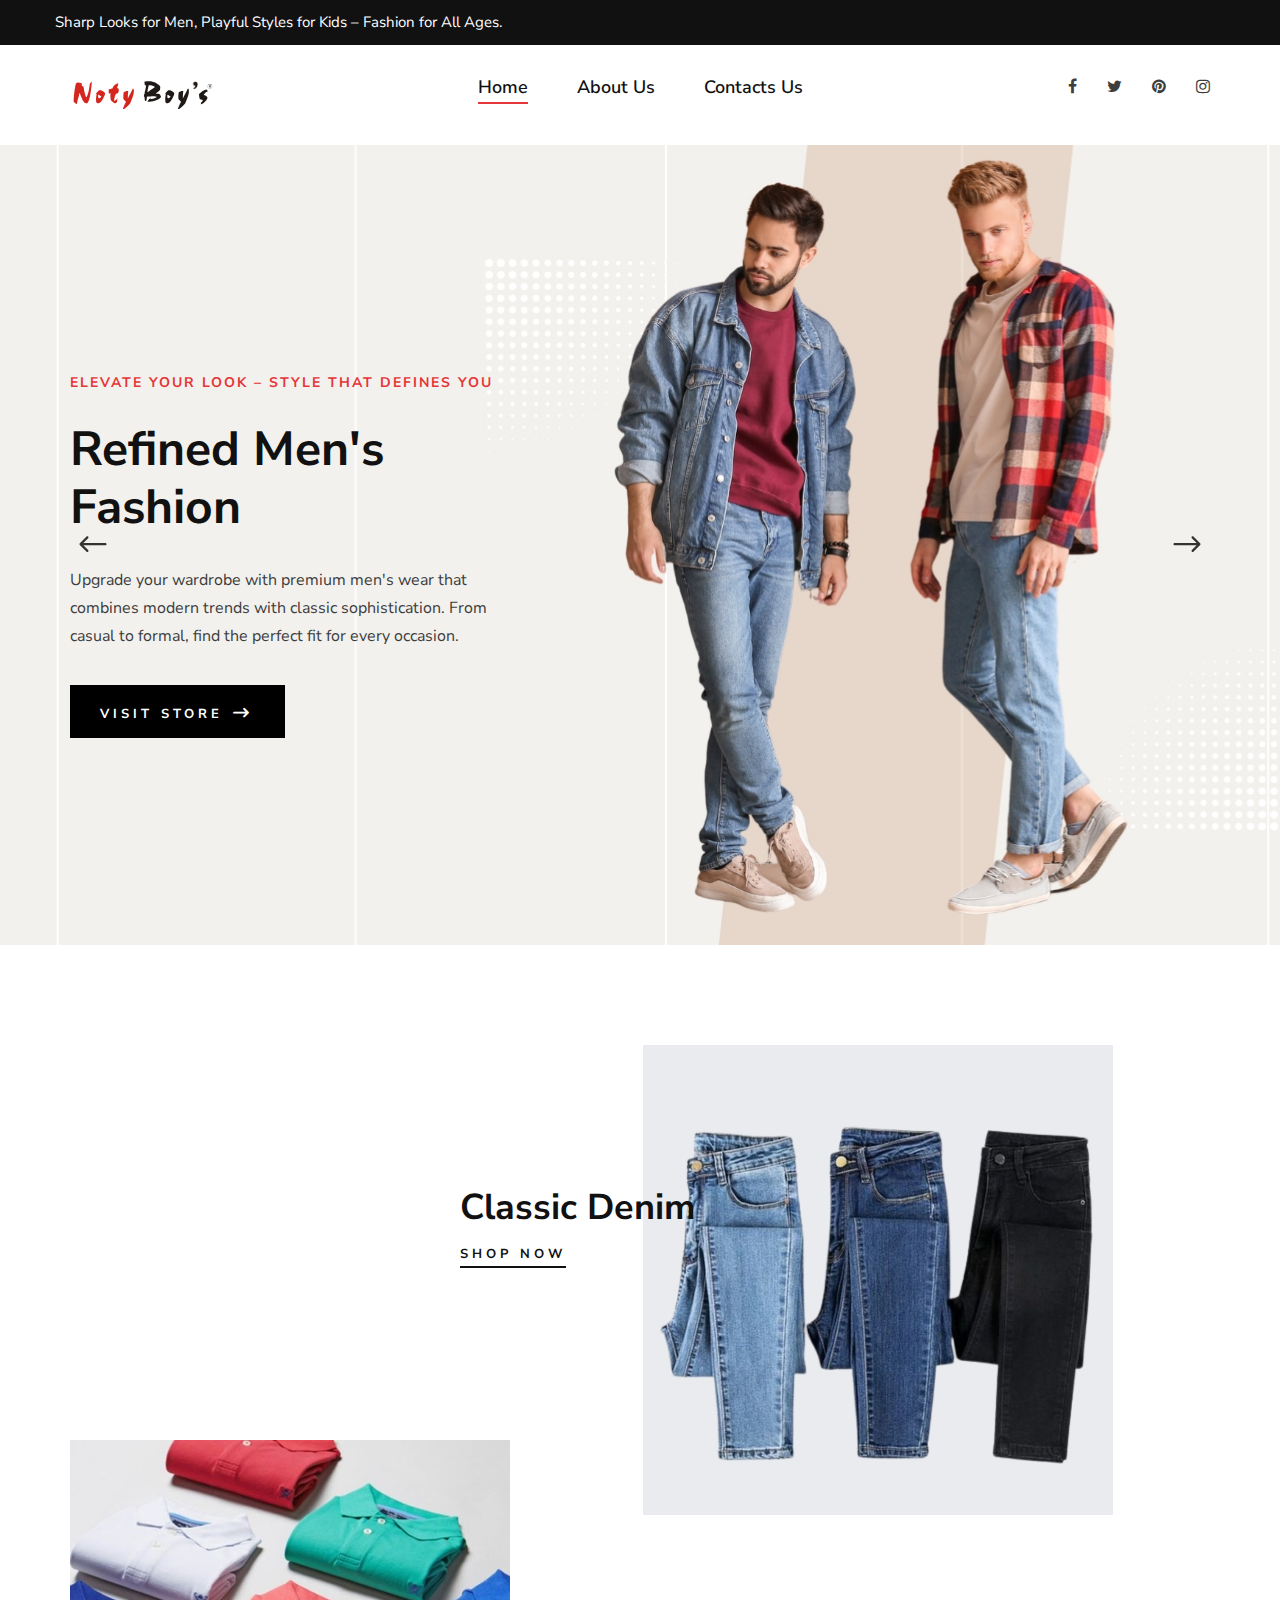
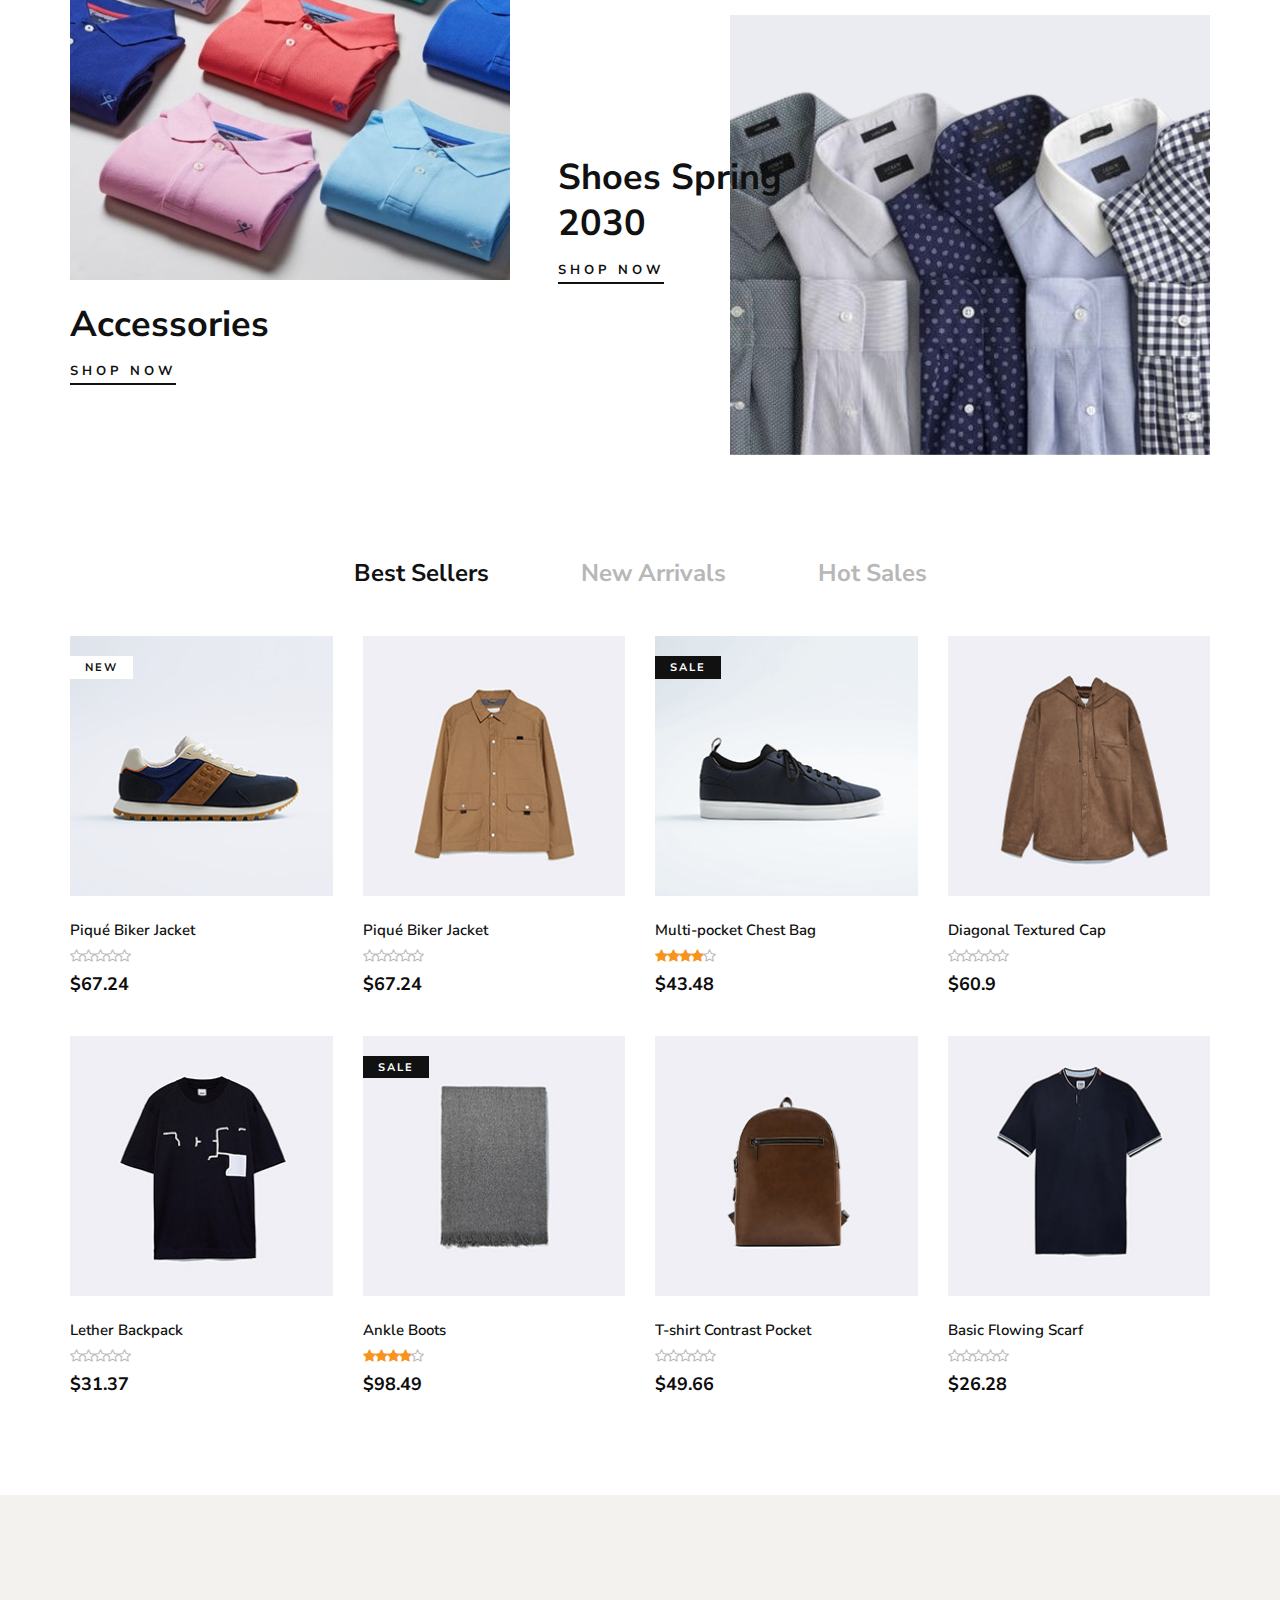
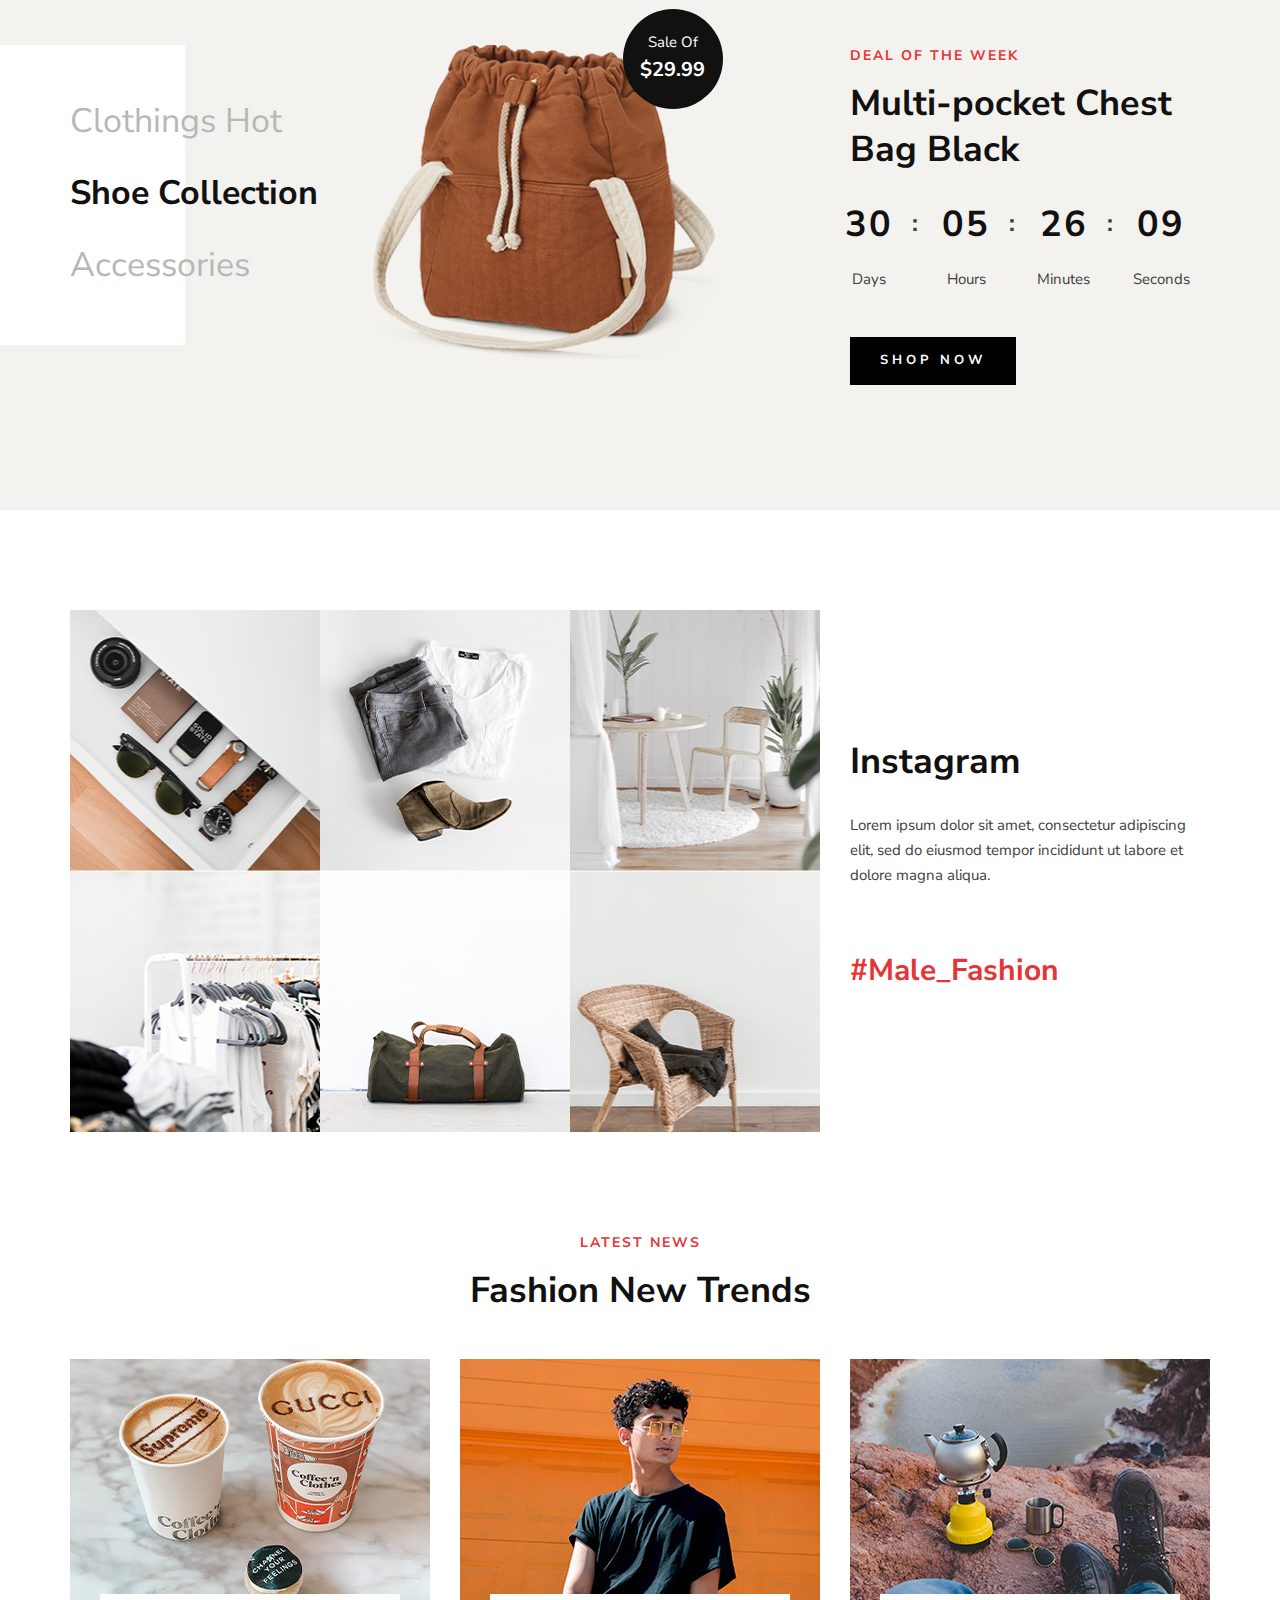
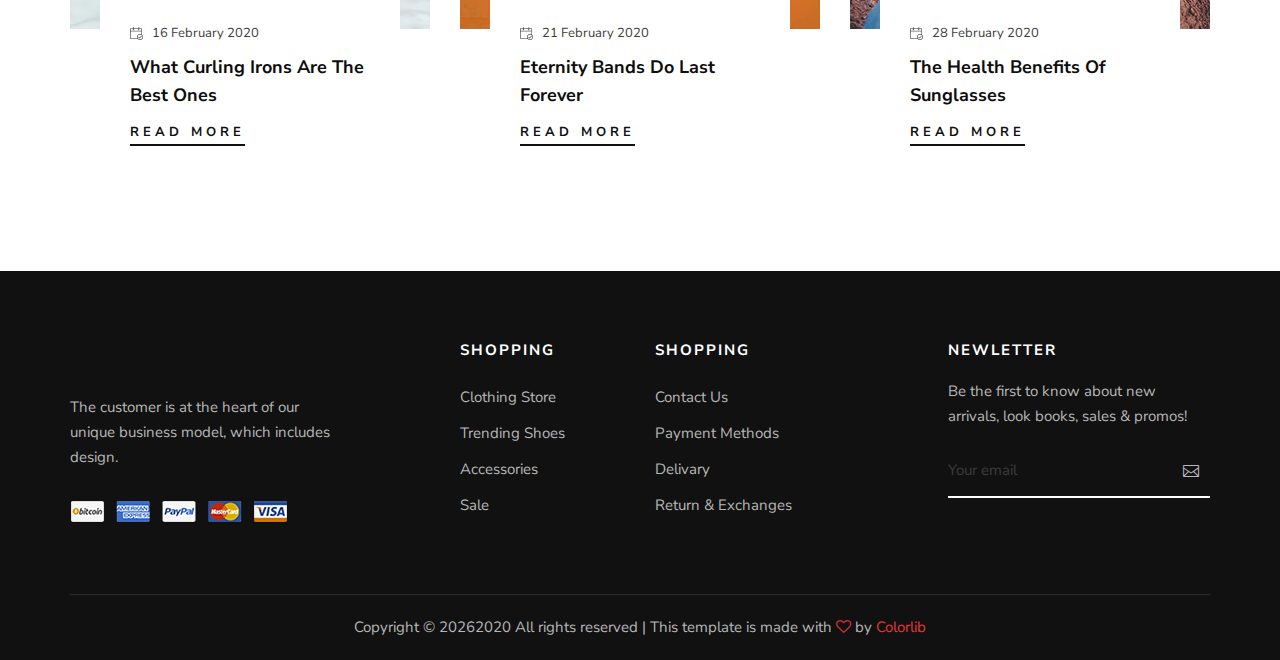
==== public/index.html @ b28cf13d "source code" ====
<!DOCTYPE html>
<html lang="zxx">

<head>
    <meta charset="UTF-8">
    <meta name="description" content="Male_Fashion Template">
    <meta name="keywords" content="Male_Fashion, unica, creative, html">
    <meta name="viewport" content="width=device-width, initial-scale=1.0">
    <meta http-equiv="X-UA-Compatible" content="ie=edge">
    <title>Noty Boy's | Men's & Kid's Wear</title>

    <!-- Google Font -->
    <link href="https://fonts.googleapis.com/css2?family=Nunito+Sans:wght@300;400;600;700;800;900&display=swap"
    rel="stylesheet">

    <!-- Css Styles -->
    <link rel="stylesheet" href="css/bootstrap.min.css" type="text/css">
    <link rel="stylesheet" href="css/font-awesome.min.css" type="text/css">
    <link rel="stylesheet" href="css/elegant-icons.css" type="text/css">
    <link rel="stylesheet" href="css/magnific-popup.css" type="text/css">
    <link rel="stylesheet" href="css/nice-select.css" type="text/css">
    <link rel="stylesheet" href="css/owl.carousel.min.css" type="text/css">
    <link rel="stylesheet" href="css/slicknav.min.css" type="text/css">
    <link rel="stylesheet" href="css/style.css" type="text/css">
</head>

<body>
    <!-- Page Preloder -->
    <div id="preloder">
        <div class="loader"></div>
    </div>

    <!-- Offcanvas Menu Begin -->
    <div class="offcanvas-menu-overlay"></div>
    <div class="offcanvas-menu-wrapper">
        <div class="offcanvas__option">
            <div class="offcanvas__links">
                <a href="#">Sign in</a>
                <a href="#">FAQs</a>
            </div>
            <div class="offcanvas__top__hover">
                <span>Usd <i class="arrow_carrot-down"></i></span>
                <ul>
                    <li>USD</li>
                    <li>EUR</li>
                    <li>USD</li>
                </ul>
            </div>
        </div>
        <div class="offcanvas__nav__option">
            <a href="#" class="search-switch"><img src="img/icon/search.png" alt=""></a>
            <a href="#"><img src="img/icon/heart.png" alt=""></a>
            <a href="#"><img src="img/icon/cart.png" alt=""> <span>0</span></a>
            <div class="price">$0.00</div>
        </div>
        <div id="mobile-menu-wrap"></div>
        <div class="offcanvas__text">
            <p>Sharp Looks for Men, Playful Styles for Kids – Fashion for All Ages.</p>
        </div>
    </div>
    <!-- Offcanvas Menu End -->

    <!-- Header Section Begin -->
    <header class="header">
        <div class="header__top">
            <div class="container">
                <div class="row">
                        <div class="header__top__left">
                            <p>Sharp Looks for Men, Playful Styles for Kids – Fashion for All Ages.</p>
                        </div>
                </div>
            </div>
        </div>
        <div class="container">
            <div class="row">
                <div class="col-lg-3 col-md-3">
                    <div class="header__logo">
                        <a href="./index.html"><img src="img/logo.svg" alt=""></a>
                    </div>
                </div>
                <div class="col-lg-6 col-md-6">
                    <nav class="header__menu mobile-menu">
                        <ul>
                            <li class="active"><a href="./index.html">Home</a></li>
                            <li><a href="./about.html">About Us</a></li>
                            <li><a href="./contact.html">Contacts Us</a></li>
                        </ul>
                    </nav>
                </div>
                <div class="col-lg-3 col-md-3">
                    <div class="header__nav__option">
                        <a href="#"><i class="fa fa-facebook"></i></a>
                        <a href="#"><i class="fa fa-twitter"></i></a>
                        <a href="#"><i class="fa fa-pinterest"></i></a>
                        <a href="#"><i class="fa fa-instagram"></i></a>
                    </div>
                </div>
            </div>
            <div class="canvas__open"><i class="fa fa-bars"></i></div>
        </div>
    </header>
    <!-- Header Section End -->

    <!-- Hero Section Begin -->
    <section class="hero">
        <div class="hero__slider owl-carousel">
            <div class="hero__items set-bg" data-setbg="img/hero/hero-1.jpg">
                <div class="container">
                    <div class="row">
                        <div class="col-xl-5 col-lg-7 col-md-8">
                            <div class="hero__text">
                                <h6>Elevate Your Look – Style That Defines You</h6>
                                <h2>Refined Men's Fashion</h2>
                                <p>Upgrade your wardrobe with premium men's wear that combines modern trends with classic sophistication. From casual to formal, find the perfect fit for every occasion.</p>
                                <a href="#" class="primary-btn">Visit store <span class="arrow_right"></span></a>
                            </div>
                        </div>
                    </div>
                </div>
            </div>
            <div class="hero__items set-bg" data-setbg="img/hero/hero-2.jpg">
                <div class="container">
                    <div class="row">
                        <div class="col-xl-5 col-lg-7 col-md-8">
                            <div class="hero__text">
                                <h6>Fun, Fashionable, and Comfortable</h6>
                                <h2>Stylish Kid's<br>Wear</h2>
                                <p>Explore trendy and playful outfits for kids, designed for comfort and durability. Perfect for every adventure, our collection keeps your little ones stylish all day long.</p>
                                <a href="#" class="primary-btn">Visit store <span class="arrow_right"></span></a>
                            </div>
                        </div>
                    </div>
                </div>
            </div>
        </div>
    </section>
    <!-- Hero Section End -->

    <!-- Banner Section Begin -->
    <section class="banner spad">
        <div class="container">
            <div class="row">
                <div class="col-lg-7 offset-lg-4">
                    <div class="banner__item">
                        <div class="banner__item__pic">
                            <img src="img/banner/banner-1.jpg" alt="">
                        </div>
                        <div class="banner__item__text">
                            <h2>Classic Denim</h2>
                            <a href="#">Shop now</a>
                        </div>
                    </div>
                </div>
                <div class="col-lg-5">
                    <div class="banner__item banner__item--middle">
                        <div class="banner__item__pic">
                            <img src="img/banner/banner-2.jpg" alt="">
                        </div>
                        <div class="banner__item__text">
                            <h2>Accessories</h2>
                            <a href="#">Shop now</a>
                        </div>
                    </div>
                </div>
                <div class="col-lg-7">
                    <div class="banner__item banner__item--last">
                        <div class="banner__item__pic">
                            <img src="img/banner/banner-3.jpg" alt="">
                        </div>
                        <div class="banner__item__text">
                            <h2>Shoes Spring 2030</h2>
                            <a href="#">Shop now</a>
                        </div>
                    </div>
                </div>
            </div>
        </div>
    </section>
    <!-- Banner Section End -->

    <!-- Product Section Begin -->
    <section class="product spad">
        <div class="container">
            <div class="row">
                <div class="col-lg-12">
                    <ul class="filter__controls">
                        <li class="active" data-filter="*">Best Sellers</li>
                        <li data-filter=".new-arrivals">New Arrivals</li>
                        <li data-filter=".hot-sales">Hot Sales</li>
                    </ul>
                </div>
            </div>
            <div class="row product__filter">
                <div class="col-lg-3 col-md-6 col-sm-6 col-md-6 col-sm-6 mix new-arrivals">
                    <div class="product__item">
                        <div class="product__item__pic set-bg" data-setbg="img/product/product-1.jpg">
                            <span class="label">New</span>
                            <ul class="product__hover">
                                <li><a href="#"><img src="img/icon/heart.png" alt=""></a></li>
                                <li><a href="#"><img src="img/icon/compare.png" alt=""> <span>Compare</span></a></li>
                                <li><a href="#"><img src="img/icon/search.png" alt=""></a></li>
                            </ul>
                        </div>
                        <div class="product__item__text">
                            <h6>Piqué Biker Jacket</h6>
                            <a href="#" class="add-cart">+ Add To Cart</a>
                            <div class="rating">
                                <i class="fa fa-star-o"></i>
                                <i class="fa fa-star-o"></i>
                                <i class="fa fa-star-o"></i>
                                <i class="fa fa-star-o"></i>
                                <i class="fa fa-star-o"></i>
                            </div>
                            <h5>$67.24</h5>
                            <div class="product__color__select">
                                <label for="pc-1">
                                    <input type="radio" id="pc-1">
                                </label>
                                <label class="active black" for="pc-2">
                                    <input type="radio" id="pc-2">
                                </label>
                                <label class="grey" for="pc-3">
                                    <input type="radio" id="pc-3">
                                </label>
                            </div>
                        </div>
                    </div>
                </div>
                <div class="col-lg-3 col-md-6 col-sm-6 col-md-6 col-sm-6 mix hot-sales">
                    <div class="product__item">
                        <div class="product__item__pic set-bg" data-setbg="img/product/product-2.jpg">
                            <ul class="product__hover">
                                <li><a href="#"><img src="img/icon/heart.png" alt=""></a></li>
                                <li><a href="#"><img src="img/icon/compare.png" alt=""> <span>Compare</span></a></li>
                                <li><a href="#"><img src="img/icon/search.png" alt=""></a></li>
                            </ul>
                        </div>
                        <div class="product__item__text">
                            <h6>Piqué Biker Jacket</h6>
                            <a href="#" class="add-cart">+ Add To Cart</a>
                            <div class="rating">
                                <i class="fa fa-star-o"></i>
                                <i class="fa fa-star-o"></i>
                                <i class="fa fa-star-o"></i>
                                <i class="fa fa-star-o"></i>
                                <i class="fa fa-star-o"></i>
                            </div>
                            <h5>$67.24</h5>
                            <div class="product__color__select">
                                <label for="pc-4">
                                    <input type="radio" id="pc-4">
                                </label>
                                <label class="active black" for="pc-5">
                                    <input type="radio" id="pc-5">
                                </label>
                                <label class="grey" for="pc-6">
                                    <input type="radio" id="pc-6">
                                </label>
                            </div>
                        </div>
                    </div>
                </div>
                <div class="col-lg-3 col-md-6 col-sm-6 col-md-6 col-sm-6 mix new-arrivals">
                    <div class="product__item sale">
                        <div class="product__item__pic set-bg" data-setbg="img/product/product-3.jpg">
                            <span class="label">Sale</span>
                            <ul class="product__hover">
                                <li><a href="#"><img src="img/icon/heart.png" alt=""></a></li>
                                <li><a href="#"><img src="img/icon/compare.png" alt=""> <span>Compare</span></a></li>
                                <li><a href="#"><img src="img/icon/search.png" alt=""></a></li>
                            </ul>
                        </div>
                        <div class="product__item__text">
                            <h6>Multi-pocket Chest Bag</h6>
                            <a href="#" class="add-cart">+ Add To Cart</a>
                            <div class="rating">
                                <i class="fa fa-star"></i>
                                <i class="fa fa-star"></i>
                                <i class="fa fa-star"></i>
                                <i class="fa fa-star"></i>
                                <i class="fa fa-star-o"></i>
                            </div>
                            <h5>$43.48</h5>
                            <div class="product__color__select">
                                <label for="pc-7">
                                    <input type="radio" id="pc-7">
                                </label>
                                <label class="active black" for="pc-8">
                                    <input type="radio" id="pc-8">
                                </label>
                                <label class="grey" for="pc-9">
                                    <input type="radio" id="pc-9">
                                </label>
                            </div>
                        </div>
                    </div>
                </div>
                <div class="col-lg-3 col-md-6 col-sm-6 col-md-6 col-sm-6 mix hot-sales">
                    <div class="product__item">
                        <div class="product__item__pic set-bg" data-setbg="img/product/product-4.jpg">
                            <ul class="product__hover">
                                <li><a href="#"><img src="img/icon/heart.png" alt=""></a></li>
                                <li><a href="#"><img src="img/icon/compare.png" alt=""> <span>Compare</span></a></li>
                                <li><a href="#"><img src="img/icon/search.png" alt=""></a></li>
                            </ul>
                        </div>
                        <div class="product__item__text">
                            <h6>Diagonal Textured Cap</h6>
                            <a href="#" class="add-cart">+ Add To Cart</a>
                            <div class="rating">
                                <i class="fa fa-star-o"></i>
                                <i class="fa fa-star-o"></i>
                                <i class="fa fa-star-o"></i>
                                <i class="fa fa-star-o"></i>
                                <i class="fa fa-star-o"></i>
                            </div>
                            <h5>$60.9</h5>
                            <div class="product__color__select">
                                <label for="pc-10">
                                    <input type="radio" id="pc-10">
                                </label>
                                <label class="active black" for="pc-11">
                                    <input type="radio" id="pc-11">
                                </label>
                                <label class="grey" for="pc-12">
                                    <input type="radio" id="pc-12">
                                </label>
                            </div>
                        </div>
                    </div>
                </div>
                <div class="col-lg-3 col-md-6 col-sm-6 col-md-6 col-sm-6 mix new-arrivals">
                    <div class="product__item">
                        <div class="product__item__pic set-bg" data-setbg="img/product/product-5.jpg">
                            <ul class="product__hover">
                                <li><a href="#"><img src="img/icon/heart.png" alt=""></a></li>
                                <li><a href="#"><img src="img/icon/compare.png" alt=""> <span>Compare</span></a></li>
                                <li><a href="#"><img src="img/icon/search.png" alt=""></a></li>
                            </ul>
                        </div>
                        <div class="product__item__text">
                            <h6>Lether Backpack</h6>
                            <a href="#" class="add-cart">+ Add To Cart</a>
                            <div class="rating">
                                <i class="fa fa-star-o"></i>
                                <i class="fa fa-star-o"></i>
                                <i class="fa fa-star-o"></i>
                                <i class="fa fa-star-o"></i>
                                <i class="fa fa-star-o"></i>
                            </div>
                            <h5>$31.37</h5>
                            <div class="product__color__select">
                                <label for="pc-13">
                                    <input type="radio" id="pc-13">
                                </label>
                                <label class="active black" for="pc-14">
                                    <input type="radio" id="pc-14">
                                </label>
                                <label class="grey" for="pc-15">
                                    <input type="radio" id="pc-15">
                                </label>
                            </div>
                        </div>
                    </div>
                </div>
                <div class="col-lg-3 col-md-6 col-sm-6 col-md-6 col-sm-6 mix hot-sales">
                    <div class="product__item sale">
                        <div class="product__item__pic set-bg" data-setbg="img/product/product-6.jpg">
                            <span class="label">Sale</span>
                            <ul class="product__hover">
                                <li><a href="#"><img src="img/icon/heart.png" alt=""></a></li>
                                <li><a href="#"><img src="img/icon/compare.png" alt=""> <span>Compare</span></a></li>
                                <li><a href="#"><img src="img/icon/search.png" alt=""></a></li>
                            </ul>
                        </div>
                        <div class="product__item__text">
                            <h6>Ankle Boots</h6>
                            <a href="#" class="add-cart">+ Add To Cart</a>
                            <div class="rating">
                                <i class="fa fa-star"></i>
                                <i class="fa fa-star"></i>
                                <i class="fa fa-star"></i>
                                <i class="fa fa-star"></i>
                                <i class="fa fa-star-o"></i>
                            </div>
                            <h5>$98.49</h5>
                            <div class="product__color__select">
                                <label for="pc-16">
                                    <input type="radio" id="pc-16">
                                </label>
                                <label class="active black" for="pc-17">
                                    <input type="radio" id="pc-17">
                                </label>
                                <label class="grey" for="pc-18">
                                    <input type="radio" id="pc-18">
                                </label>
                            </div>
                        </div>
                    </div>
                </div>
                <div class="col-lg-3 col-md-6 col-sm-6 col-md-6 col-sm-6 mix new-arrivals">
                    <div class="product__item">
                        <div class="product__item__pic set-bg" data-setbg="img/product/product-7.jpg">
                            <ul class="product__hover">
                                <li><a href="#"><img src="img/icon/heart.png" alt=""></a></li>
                                <li><a href="#"><img src="img/icon/compare.png" alt=""> <span>Compare</span></a></li>
                                <li><a href="#"><img src="img/icon/search.png" alt=""></a></li>
                            </ul>
                        </div>
                        <div class="product__item__text">
                            <h6>T-shirt Contrast Pocket</h6>
                            <a href="#" class="add-cart">+ Add To Cart</a>
                            <div class="rating">
                                <i class="fa fa-star-o"></i>
                                <i class="fa fa-star-o"></i>
                                <i class="fa fa-star-o"></i>
                                <i class="fa fa-star-o"></i>
                                <i class="fa fa-star-o"></i>
                            </div>
                            <h5>$49.66</h5>
                            <div class="product__color__select">
                                <label for="pc-19">
                                    <input type="radio" id="pc-19">
                                </label>
                                <label class="active black" for="pc-20">
                                    <input type="radio" id="pc-20">
                                </label>
                                <label class="grey" for="pc-21">
                                    <input type="radio" id="pc-21">
                                </label>
                            </div>
                        </div>
                    </div>
                </div>
                <div class="col-lg-3 col-md-6 col-sm-6 col-md-6 col-sm-6 mix hot-sales">
                    <div class="product__item">
                        <div class="product__item__pic set-bg" data-setbg="img/product/product-8.jpg">
                            <ul class="product__hover">
                                <li><a href="#"><img src="img/icon/heart.png" alt=""></a></li>
                                <li><a href="#"><img src="img/icon/compare.png" alt=""> <span>Compare</span></a></li>
                                <li><a href="#"><img src="img/icon/search.png" alt=""></a></li>
                            </ul>
                        </div>
                        <div class="product__item__text">
                            <h6>Basic Flowing Scarf</h6>
                            <a href="#" class="add-cart">+ Add To Cart</a>
                            <div class="rating">
                                <i class="fa fa-star-o"></i>
                                <i class="fa fa-star-o"></i>
                                <i class="fa fa-star-o"></i>
                                <i class="fa fa-star-o"></i>
                                <i class="fa fa-star-o"></i>
                            </div>
                            <h5>$26.28</h5>
                            <div class="product__color__select">
                                <label for="pc-22">
                                    <input type="radio" id="pc-22">
                                </label>
                                <label class="active black" for="pc-23">
                                    <input type="radio" id="pc-23">
                                </label>
                                <label class="grey" for="pc-24">
                                    <input type="radio" id="pc-24">
                                </label>
                            </div>
                        </div>
                    </div>
                </div>
            </div>
        </div>
    </section>
    <!-- Product Section End -->

    <!-- Categories Section Begin -->
    <section class="categories spad">
        <div class="container">
            <div class="row">
                <div class="col-lg-3">
                    <div class="categories__text">
                        <h2>Clothings Hot <br /> <span>Shoe Collection</span> <br /> Accessories</h2>
                    </div>
                </div>
                <div class="col-lg-4">
                    <div class="categories__hot__deal">
                        <img src="img/product-sale.png" alt="">
                        <div class="hot__deal__sticker">
                            <span>Sale Of</span>
                            <h5>$29.99</h5>
                        </div>
                    </div>
                </div>
                <div class="col-lg-4 offset-lg-1">
                    <div class="categories__deal__countdown">
                        <span>Deal Of The Week</span>
                        <h2>Multi-pocket Chest Bag Black</h2>
                        <div class="categories__deal__countdown__timer" id="countdown">
                            <div class="cd-item">
                                <span>3</span>
                                <p>Days</p>
                            </div>
                            <div class="cd-item">
                                <span>1</span>
                                <p>Hours</p>
                            </div>
                            <div class="cd-item">
                                <span>50</span>
                                <p>Minutes</p>
                            </div>
                            <div class="cd-item">
                                <span>18</span>
                                <p>Seconds</p>
                            </div>
                        </div>
                        <a href="#" class="primary-btn">Shop now</a>
                    </div>
                </div>
            </div>
        </div>
    </section>
    <!-- Categories Section End -->

    <!-- Instagram Section Begin -->
    <section class="instagram spad">
        <div class="container">
            <div class="row">
                <div class="col-lg-8">
                    <div class="instagram__pic">
                        <div class="instagram__pic__item set-bg" data-setbg="img/instagram/instagram-1.jpg"></div>
                        <div class="instagram__pic__item set-bg" data-setbg="img/instagram/instagram-2.jpg"></div>
                        <div class="instagram__pic__item set-bg" data-setbg="img/instagram/instagram-3.jpg"></div>
                        <div class="instagram__pic__item set-bg" data-setbg="img/instagram/instagram-4.jpg"></div>
                        <div class="instagram__pic__item set-bg" data-setbg="img/instagram/instagram-5.jpg"></div>
                        <div class="instagram__pic__item set-bg" data-setbg="img/instagram/instagram-6.jpg"></div>
                    </div>
                </div>
                <div class="col-lg-4">
                    <div class="instagram__text">
                        <h2>Instagram</h2>
                        <p>Lorem ipsum dolor sit amet, consectetur adipiscing elit, sed do eiusmod tempor incididunt ut
                        labore et dolore magna aliqua.</p>
                        <h3>#Male_Fashion</h3>
                    </div>
                </div>
            </div>
        </div>
    </section>
    <!-- Instagram Section End -->

    <!-- Latest Blog Section Begin -->
    <section class="latest spad">
        <div class="container">
            <div class="row">
                <div class="col-lg-12">
                    <div class="section-title">
                        <span>Latest News</span>
                        <h2>Fashion New Trends</h2>
                    </div>
                </div>
            </div>
            <div class="row">
                <div class="col-lg-4 col-md-6 col-sm-6">
                    <div class="blog__item">
                        <div class="blog__item__pic set-bg" data-setbg="img/blog/blog-1.jpg"></div>
                        <div class="blog__item__text">
                            <span><img src="img/icon/calendar.png" alt=""> 16 February 2020</span>
                            <h5>What Curling Irons Are The Best Ones</h5>
                            <a href="#">Read More</a>
                        </div>
                    </div>
                </div>
                <div class="col-lg-4 col-md-6 col-sm-6">
                    <div class="blog__item">
                        <div class="blog__item__pic set-bg" data-setbg="img/blog/blog-2.jpg"></div>
                        <div class="blog__item__text">
                            <span><img src="img/icon/calendar.png" alt=""> 21 February 2020</span>
                            <h5>Eternity Bands Do Last Forever</h5>
                            <a href="#">Read More</a>
                        </div>
                    </div>
                </div>
                <div class="col-lg-4 col-md-6 col-sm-6">
                    <div class="blog__item">
                        <div class="blog__item__pic set-bg" data-setbg="img/blog/blog-3.jpg"></div>
                        <div class="blog__item__text">
                            <span><img src="img/icon/calendar.png" alt=""> 28 February 2020</span>
                            <h5>The Health Benefits Of Sunglasses</h5>
                            <a href="#">Read More</a>
                        </div>
                    </div>
                </div>
            </div>
        </div>
    </section>
    <!-- Latest Blog Section End -->

    <!-- Footer Section Begin -->
    <footer class="footer">
        <div class="container">
            <div class="row">
                <div class="col-lg-3 col-md-6 col-sm-6">
                    <div class="footer__about">
                        <div class="footer__logo">
                            <a href="#"><img src="img/footer-logo.svg" alt=""></a>
                        </div>
                        <p>The customer is at the heart of our unique business model, which includes design.</p>
                        <a href="#"><img src="img/payment.png" alt=""></a>
                    </div>
                </div>
                <div class="col-lg-2 offset-lg-1 col-md-3 col-sm-6">
                    <div class="footer__widget">
                        <h6>Shopping</h6>
                        <ul>
                            <li><a href="#">Clothing Store</a></li>
                            <li><a href="#">Trending Shoes</a></li>
                            <li><a href="#">Accessories</a></li>
                            <li><a href="#">Sale</a></li>
                        </ul>
                    </div>
                </div>
                <div class="col-lg-2 col-md-3 col-sm-6">
                    <div class="footer__widget">
                        <h6>Shopping</h6>
                        <ul>
                            <li><a href="#">Contact Us</a></li>
                            <li><a href="#">Payment Methods</a></li>
                            <li><a href="#">Delivary</a></li>
                            <li><a href="#">Return & Exchanges</a></li>
                        </ul>
                    </div>
                </div>
                <div class="col-lg-3 offset-lg-1 col-md-6 col-sm-6">
                    <div class="footer__widget">
                        <h6>NewLetter</h6>
                        <div class="footer__newslatter">
                            <p>Be the first to know about new arrivals, look books, sales & promos!</p>
                            <form action="#">
                                <input type="text" placeholder="Your email">
                                <button type="submit"><span class="icon_mail_alt"></span></button>
                            </form>
                        </div>
                    </div>
                </div>
            </div>
            <div class="row">
                <div class="col-lg-12 text-center">
                    <div class="footer__copyright__text">
                        <!-- Link back to Colorlib can't be removed. Template is licensed under CC BY 3.0. -->
                        <p>Copyright ©
                            <script>
                                document.write(new Date().getFullYear());
                            </script>2020
                            All rights reserved | This template is made with <i class="fa fa-heart-o"
                            aria-hidden="true"></i> by <a href="https://colorlib.com" target="_blank">Colorlib</a>
                        </p>
                        <!-- Link back to Colorlib can't be removed. Template is licensed under CC BY 3.0. -->
                    </div>
                </div>
            </div>
        </div>
    </footer>
    <!-- Footer Section End -->

    <!-- Search Begin -->
    <div class="search-model">
        <div class="h-100 d-flex align-items-center justify-content-center">
            <div class="search-close-switch">+</div>
            <form class="search-model-form">
                <input type="text" id="search-input" placeholder="Search here.....">
            </form>
        </div>
    </div>
    <!-- Search End -->

    <!-- Js Plugins -->
    <script src="js/jquery-3.3.1.min.js"></script>
    <script src="js/bootstrap.min.js"></script>
    <script src="js/jquery.nice-select.min.js"></script>
    <script src="js/jquery.nicescroll.min.js"></script>
    <script src="js/jquery.magnific-popup.min.js"></script>
    <script src="js/jquery.countdown.min.js"></script>
    <script src="js/jquery.slicknav.js"></script>
    <script src="js/mixitup.min.js"></script>
    <script src="js/owl.carousel.min.js"></script>
    <script src="js/main.js"></script>
</body>

</html>
---- public/css/elegant-icons.css ----
@font-face {
	font-family: 'ElegantIcons';
	src:url('../fonts/ElegantIcons.eot');
	src:url('../fonts/ElegantIcons.eot?#iefix') format('embedded-opentype'),
		url('../fonts/ElegantIcons.woff') format('woff'),
		url('../fonts/ElegantIcons.ttf') format('truetype'),
		url('../fonts/ElegantIcons.svg#ElegantIcons') format('svg');
	font-weight: normal;
	font-style: normal;
}

/* Use the following CSS code if you want to use data attributes for inserting your icons */
[data-icon]:before {
	font-family: 'ElegantIcons';
	content: attr(data-icon);
	speak: none;
	font-weight: normal;
	font-variant: normal;
	text-transform: none;
	line-height: 1;
	-webkit-font-smoothing: antialiased;
	-moz-osx-font-smoothing: grayscale;
}

/* Use the following CSS code if you want to have a class per icon */
/*
Instead of a list of all class selectors,
you can use the generic selector below, but it's slower:
[class*="your-class-prefix"] {
*/
.arrow_up, .arrow_down, .arrow_left, .arrow_right, .arrow_left-up, .arrow_right-up, .arrow_right-down, .arrow_left-down, .arrow-up-down, .arrow_up-down_alt, .arrow_left-right_alt, .arrow_left-right, .arrow_expand_alt2, .arrow_expand_alt, .arrow_condense, .arrow_expand, .arrow_move, .arrow_carrot-up, .arrow_carrot-down, .arrow_carrot-left, .arrow_carrot-right, .arrow_carrot-2up, .arrow_carrot-2down, .arrow_carrot-2left, .arrow_carrot-2right, .arrow_carrot-up_alt2, .arrow_carrot-down_alt2, .arrow_carrot-left_alt2, .arrow_carrot-right_alt2, .arrow_carrot-2up_alt2, .arrow_carrot-2down_alt2, .arrow_carrot-2left_alt2, .arrow_carrot-2right_alt2, .arrow_triangle-up, .arrow_triangle-down, .arrow_triangle-left, .arrow_triangle-right, .arrow_triangle-up_alt2, .arrow_triangle-down_alt2, .arrow_triangle-left_alt2, .arrow_triangle-right_alt2, .arrow_back, .icon_minus-06, .icon_plus, .icon_close, .icon_check, .icon_minus_alt2, .icon_plus_alt2, .icon_close_alt2, .icon_check_alt2, .icon_zoom-out_alt, .icon_zoom-in_alt, .icon_search, .icon_box-empty, .icon_box-selected, .icon_minus-box, .icon_plus-box, .icon_box-checked, .icon_circle-empty, .icon_circle-slelected, .icon_stop_alt2, .icon_stop, .icon_pause_alt2, .icon_pause, .icon_menu, .icon_menu-square_alt2, .icon_menu-circle_alt2, .icon_ul, .icon_ol, .icon_adjust-horiz, .icon_adjust-vert, .icon_document_alt, .icon_documents_alt, .icon_pencil, .icon_pencil-edit_alt, .icon_pencil-edit, .icon_folder-alt, .icon_folder-open_alt, .icon_folder-add_alt, .icon_info_alt, .icon_error-oct_alt, .icon_error-circle_alt, .icon_error-triangle_alt, .icon_question_alt2, .icon_question, .icon_comment_alt, .icon_chat_alt, .icon_vol-mute_alt, .icon_volume-low_alt, .icon_volume-high_alt, .icon_quotations, .icon_quotations_alt2, .icon_clock_alt, .icon_lock_alt, .icon_lock-open_alt, .icon_key_alt, .icon_cloud_alt, .icon_cloud-upload_alt, .icon_cloud-download_alt, .icon_image, .icon_images, .icon_lightbulb_alt, .icon_gift_alt, .icon_house_alt, .icon_genius, .icon_mobile, .icon_tablet, .icon_laptop, .icon_desktop, .icon_camera_alt, .icon_mail_alt, .icon_cone_alt, .icon_ribbon_alt, .icon_bag_alt, .icon_creditcard, .icon_cart_alt, .icon_paperclip, .icon_tag_alt, .icon_tags_alt, .icon_trash_alt, .icon_cursor_alt, .icon_mic_alt, .icon_compass_alt, .icon_pin_alt, .icon_pushpin_alt, .icon_map_alt, .icon_drawer_alt, .icon_toolbox_alt, .icon_book_alt, .icon_calendar, .icon_film, .icon_table, .icon_contacts_alt, .icon_headphones, .icon_lifesaver, .icon_piechart, .icon_refresh, .icon_link_alt, .icon_link, .icon_loading, .icon_blocked, .icon_archive_alt, .icon_heart_alt, .icon_star_alt, .icon_star-half_alt, .icon_star, .icon_star-half, .icon_tools, .icon_tool, .icon_cog, .icon_cogs, .arrow_up_alt, .arrow_down_alt, .arrow_left_alt, .arrow_right_alt, .arrow_left-up_alt, .arrow_right-up_alt, .arrow_right-down_alt, .arrow_left-down_alt, .arrow_condense_alt, .arrow_expand_alt3, .arrow_carrot_up_alt, .arrow_carrot-down_alt, .arrow_carrot-left_alt, .arrow_carrot-right_alt, .arrow_carrot-2up_alt, .arrow_carrot-2dwnn_alt, .arrow_carrot-2left_alt, .arrow_carrot-2right_alt, .arrow_triangle-up_alt, .arrow_triangle-down_alt, .arrow_triangle-left_alt, .arrow_triangle-right_alt, .icon_minus_alt, .icon_plus_alt, .icon_close_alt, .icon_check_alt, .icon_zoom-out, .icon_zoom-in, .icon_stop_alt, .icon_menu-square_alt, .icon_menu-circle_alt, .icon_document, .icon_documents, .icon_pencil_alt, .icon_folder, .icon_folder-open, .icon_folder-add, .icon_folder_upload, .icon_folder_download, .icon_info, .icon_error-circle, .icon_error-oct, .icon_error-triangle, .icon_question_alt, .icon_comment, .icon_chat, .icon_vol-mute, .icon_volume-low, .icon_volume-high, .icon_quotations_alt, .icon_clock, .icon_lock, .icon_lock-open, .icon_key, .icon_cloud, .icon_cloud-upload, .icon_cloud-download, .icon_lightbulb, .icon_gift, .icon_house, .icon_camera, .icon_mail, .icon_cone, .icon_ribbon, .icon_bag, .icon_cart, .icon_tag, .icon_tags, .icon_trash, .icon_cursor, .icon_mic, .icon_compass, .icon_pin, .icon_pushpin, .icon_map, .icon_drawer, .icon_toolbox, .icon_book, .icon_contacts, .icon_archive, .icon_heart, .icon_profile, .icon_group, .icon_grid-2x2, .icon_grid-3x3, .icon_music, .icon_pause_alt, .icon_phone, .icon_upload, .icon_download, .social_facebook, .social_twitter, .social_pinterest, .social_googleplus, .social_tumblr, .social_tumbleupon, .social_wordpress, .social_instagram, .social_dribbble, .social_vimeo, .social_linkedin, .social_rss, .social_deviantart, .social_share, .social_myspace, .social_skype, .social_youtube, .social_picassa, .social_googledrive, .social_flickr, .social_blogger, .social_spotify, .social_delicious, .social_facebook_circle, .social_twitter_circle, .social_pinterest_circle, .social_googleplus_circle, .social_tumblr_circle, .social_stumbleupon_circle, .social_wordpress_circle, .social_instagram_circle, .social_dribbble_circle, .social_vimeo_circle, .social_linkedin_circle, .social_rss_circle, .social_deviantart_circle, .social_share_circle, .social_myspace_circle, .social_skype_circle, .social_youtube_circle, .social_picassa_circle, .social_googledrive_alt2, .social_flickr_circle, .social_blogger_circle, .social_spotify_circle, .social_delicious_circle, .social_facebook_square, .social_twitter_square, .social_pinterest_square, .social_googleplus_square, .social_tumblr_square, .social_stumbleupon_square, .social_wordpress_square, .social_instagram_square, .social_dribbble_square, .social_vimeo_square, .social_linkedin_square, .social_rss_square, .social_deviantart_square, .social_share_square, .social_myspace_square, .social_skype_square, .social_youtube_square, .social_picassa_square, .social_googledrive_square, .social_flickr_square, .social_blogger_square, .social_spotify_square, .social_delicious_square, .icon_printer, .icon_calulator, .icon_building, .icon_floppy, .icon_drive, .icon_search-2, .icon_id, .icon_id-2, .icon_puzzle, .icon_like, .icon_dislike, .icon_mug, .icon_currency, .icon_wallet, .icon_pens, .icon_easel, .icon_flowchart, .icon_datareport, .icon_briefcase, .icon_shield, .icon_percent, .icon_globe, .icon_globe-2, .icon_target, .icon_hourglass, .icon_balance, .icon_rook, .icon_printer-alt, .icon_calculator_alt, .icon_building_alt, .icon_floppy_alt, .icon_drive_alt, .icon_search_alt, .icon_id_alt, .icon_id-2_alt, .icon_puzzle_alt, .icon_like_alt, .icon_dislike_alt, .icon_mug_alt, .icon_currency_alt, .icon_wallet_alt, .icon_pens_alt, .icon_easel_alt, .icon_flowchart_alt, .icon_datareport_alt, .icon_briefcase_alt, .icon_shield_alt, .icon_percent_alt, .icon_globe_alt, .icon_clipboard {
	font-family: 'ElegantIcons';
	speak: none;
	font-style: normal;
	font-weight: normal;
	font-variant: normal;
	text-transform: none;
	line-height: 1;
	-webkit-font-smoothing: antialiased;
}
.arrow_up:before {
	content: "\21";
}
.arrow_down:before {
	content: "\22";
}
.arrow_left:before {
	content: "\23";
}
.arrow_right:before {
	content: "\24";
}
.arrow_left-up:before {
	content: "\25";
}
.arrow_right-up:before {
	content: "\26";
}
.arrow_right-down:before {
	content: "\27";
}
.arrow_left-down:before {
	content: "\28";
}
.arrow-up-down:before {
	content: "\29";
}
.arrow_up-down_alt:before {
	content: "\2a";
}
.arrow_left-right_alt:before {
	content: "\2b";
}
.arrow_left-right:before {
	content: "\2c";
}
.arrow_expand_alt2:before {
	content: "\2d";
}
.arrow_expand_alt:before {
	content: "\2e";
}
.arrow_condense:before {
	content: "\2f";
}
.arrow_expand:before {
	content: "\30";
}
.arrow_move:before {
	content: "\31";
}
.arrow_carrot-up:before {
	content: "\32";
}
.arrow_carrot-down:before {
	content: "\33";
}
.arrow_carrot-left:before {
	content: "\34";
}
.arrow_carrot-right:before {
	content: "\35";
}
.arrow_carrot-2up:before {
	content: "\36";
}
.arrow_carrot-2down:before {
	content: "\37";
}
.arrow_carrot-2left:before {
	content: "\38";
}
.arrow_carrot-2right:before {
	content: "\39";
}
.arrow_carrot-up_alt2:before {
	content: "\3a";
}
.arrow_carrot-down_alt2:before {
	content: "\3b";
}
.arrow_carrot-left_alt2:before {
	content: "\3c";
}
.arrow_carrot-right_alt2:before {
	content: "\3d";
}
.arrow_carrot-2up_alt2:before {
	content: "\3e";
}
.arrow_carrot-2down_alt2:before {
	content: "\3f";
}
.arrow_carrot-2left_alt2:before {
	content: "\40";
}
.arrow_carrot-2right_alt2:before {
	content: "\41";
}
.arrow_triangle-up:before {
	content: "\42";
}
.arrow_triangle-down:before {
	content: "\43";
}
.arrow_triangle-left:before {
	content: "\44";
}
.arrow_triangle-right:before {
	content: "\45";
}
.arrow_triangle-up_alt2:before {
	content: "\46";
}
.arrow_triangle-down_alt2:before {
	content: "\47";
}
.arrow_triangle-left_alt2:before {
	content: "\48";
}
.arrow_triangle-right_alt2:before {
	content: "\49";
}
.arrow_back:before {
	content: "\4a";
}
.icon_minus-06:before {
	content: "\4b";
}
.icon_plus:before {
	content: "\4c";
}
.icon_close:before {
	content: "\4d";
}
.icon_check:before {
	content: "\4e";
}
.icon_minus_alt2:before {
	content: "\4f";
}
.icon_plus_alt2:before {
	content: "\50";
}
.icon_close_alt2:before {
	content: "\51";
}
.icon_check_alt2:before {
	content: "\52";
}
.icon_zoom-out_alt:before {
	content: "\53";
}
.icon_zoom-in_alt:before {
	content: "\54";
}
.icon_search:before {
	content: "\55";
}
.icon_box-empty:before {
	content: "\56";
}
.icon_box-selected:before {
	content: "\57";
}
.icon_minus-box:before {
	content: "\58";
}
.icon_plus-box:before {
	content: "\59";
}
.icon_box-checked:before {
	content: "\5a";
}
.icon_circle-empty:before {
	content: "\5b";
}
.icon_circle-slelected:before {
	content: "\5c";
}
.icon_stop_alt2:before {
	content: "\5d";
}
.icon_stop:before {
	content: "\5e";
}
.icon_pause_alt2:before {
	content: "\5f";
}
.icon_pause:before {
	content: "\60";
}
.icon_menu:before {
	content: "\61";
}
.icon_menu-square_alt2:before {
	content: "\62";
}
.icon_menu-circle_alt2:before {
	content: "\63";
}
.icon_ul:before {
	content: "\64";
}
.icon_ol:before {
	content: "\65";
}
.icon_adjust-horiz:before {
	content: "\66";
}
.icon_adjust-vert:before {
	content: "\67";
}
.icon_document_alt:before {
	content: "\68";
}
.icon_documents_alt:before {
	content: "\69";
}
.icon_pencil:before {
	content: "\6a";
}
.icon_pencil-edit_alt:before {
	content: "\6b";
}
.icon_pencil-edit:before {
	content: "\6c";
}
.icon_folder-alt:before {
	content: "\6d";
}
.icon_folder-open_alt:before {
	content: "\6e";
}
.icon_folder-add_alt:before {
	content: "\6f";
}
.icon_info_alt:before {
	content: "\70";
}
.icon_error-oct_alt:before {
	content: "\71";
}
.icon_error-circle_alt:before {
	content: "\72";
}
.icon_error-triangle_alt:before {
	content: "\73";
}
.icon_question_alt2:before {
	content: "\74";
}
.icon_question:before {
	content: "\75";
}
.icon_comment_alt:before {
	content: "\76";
}
.icon_chat_alt:before {
	content: "\77";
}
.icon_vol-mute_alt:before {
	content: "\78";
}
.icon_volume-low_alt:before {
	content: "\79";
}
.icon_volume-high_alt:before {
	content: "\7a";
}
.icon_quotations:before {
	content: "\7b";
}
.icon_quotations_alt2:before {
	content: "\7c";
}
.icon_clock_alt:before {
	content: "\7d";
}
.icon_lock_alt:before {
	content: "\7e";
}
.icon_lock-open_alt:before {
	content: "\e000";
}
.icon_key_alt:before {
	content: "\e001";
}
.icon_cloud_alt:before {
	content: "\e002";
}
.icon_cloud-upload_alt:before {
	content: "\e003";
}
.icon_cloud-download_alt:before {
	content: "\e004";
}
.icon_image:before {
	content: "\e005";
}
.icon_images:before {
	content: "\e006";
}
.icon_lightbulb_alt:before {
	content: "\e007";
}
.icon_gift_alt:before {
	content: "\e008";
}
.icon_house_alt:before {
	content: "\e009";
}
.icon_genius:before {
	content: "\e00a";
}
.icon_mobile:before {
	content: "\e00b";
}
.icon_tablet:before {
	content: "\e00c";
}
.icon_laptop:before {
	content: "\e00d";
}
.icon_desktop:before {
	content: "\e00e";
}
.icon_camera_alt:before {
	content: "\e00f";
}
.icon_mail_alt:before {
	content: "\e010";
}
.icon_cone_alt:before {
	content: "\e011";
}
.icon_ribbon_alt:before {
	content: "\e012";
}
.icon_bag_alt:before {
	content: "\e013";
}
.icon_creditcard:before {
	content: "\e014";
}
.icon_cart_alt:before {
	content: "\e015";
}
.icon_paperclip:before {
	content: "\e016";
}
.icon_tag_alt:before {
	content: "\e017";
}
.icon_tags_alt:before {
	content: "\e018";
}
.icon_trash_alt:before {
	content: "\e019";
}
.icon_cursor_alt:before {
	content: "\e01a";
}
.icon_mic_alt:before {
	content: "\e01b";
}
.icon_compass_alt:before {
	content: "\e01c";
}
.icon_pin_alt:before {
	content: "\e01d";
}
.icon_pushpin_alt:before {
	content: "\e01e";
}
.icon_map_alt:before {
	content: "\e01f";
}
.icon_drawer_alt:before {
	content: "\e020";
}
.icon_toolbox_alt:before {
	content: "\e021";
}
.icon_book_alt:before {
	content: "\e022";
}
.icon_calendar:before {
	content: "\e023";
}
.icon_film:before {
	content: "\e024";
}
.icon_table:before {
	content: "\e025";
}
.icon_contacts_alt:before {
	content: "\e026";
}
.icon_headphones:before {
	content: "\e027";
}
.icon_lifesaver:before {
	content: "\e028";
}
.icon_piechart:before {
	content: "\e029";
}
.icon_refresh:before {
	content: "\e02a";
}
.icon_link_alt:before {
	content: "\e02b";
}
.icon_link:before {
	content: "\e02c";
}
.icon_loading:before {
	content: "\e02d";
}
.icon_blocked:before {
	content: "\e02e";
}
.icon_archive_alt:before {
	content: "\e02f";
}
.icon_heart_alt:before {
	content: "\e030";
}
.icon_star_alt:before {
	content: "\e031";
}
.icon_star-half_alt:before {
	content: "\e032";
}
.icon_star:before {
	content: "\e033";
}
.icon_star-half:before {
	content: "\e034";
}
.icon_tools:before {
	content: "\e035";
}
.icon_tool:before {
	content: "\e036";
}
.icon_cog:before {
	content: "\e037";
}
.icon_cogs:before {
	content: "\e038";
}
.arrow_up_alt:before {
	content: "\e039";
}
.arrow_down_alt:before {
	content: "\e03a";
}
.arrow_left_alt:before {
	content: "\e03b";
}
.arrow_right_alt:before {
	content: "\e03c";
}
.arrow_left-up_alt:before {
	content: "\e03d";
}
.arrow_right-up_alt:before {
	content: "\e03e";
}
.arrow_right-down_alt:before {
	content: "\e03f";
}
.arrow_left-down_alt:before {
	content: "\e040";
}
.arrow_condense_alt:before {
	content: "\e041";
}
.arrow_expand_alt3:before {
	content: "\e042";
}
.arrow_carrot_up_alt:before {
	content: "\e043";
}
.arrow_carrot-down_alt:before {
	content: "\e044";
}
.arrow_carrot-left_alt:before {
	content: "\e045";
}
.arrow_carrot-right_alt:before {
	content: "\e046";
}
.arrow_carrot-2up_alt:before {
	content: "\e047";
}
.arrow_carrot-2dwnn_alt:before {
	content: "\e048";
}
.arrow_carrot-2left_alt:before {
	content: "\e049";
}
.arrow_carrot-2right_alt:before {
	content: "\e04a";
}
.arrow_triangle-up_alt:before {
	content: "\e04b";
}
.arrow_triangle-down_alt:before {
	content: "\e04c";
}
.arrow_triangle-left_alt:before {
	content: "\e04d";
}
.arrow_triangle-right_alt:before {
	content: "\e04e";
}
.icon_minus_alt:before {
	content: "\e04f";
}
.icon_plus_alt:before {
	content: "\e050";
}
.icon_close_alt:before {
	content: "\e051";
}
.icon_check_alt:before {
	content: "\e052";
}
.icon_zoom-out:before {
	content: "\e053";
}
.icon_zoom-in:before {
	content: "\e054";
}
.icon_stop_alt:before {
	content: "\e055";
}
.icon_menu-square_alt:before {
	content: "\e056";
}
.icon_menu-circle_alt:before {
	content: "\e057";
}
.icon_document:before {
	content: "\e058";
}
.icon_documents:before {
	content: "\e059";
}
.icon_pencil_alt:before {
	content: "\e05a";
}
.icon_folder:before {
	content: "\e05b";
}
.icon_folder-open:before {
	content: "\e05c";
}
.icon_folder-add:before {
	content: "\e05d";
}
.icon_folder_upload:before {
	content: "\e05e";
}
.icon_folder_download:before {
	content: "\e05f";
}
.icon_info:before {
	content: "\e060";
}
.icon_error-circle:before {
	content: "\e061";
}
.icon_error-oct:before {
	content: "\e062";
}
.icon_error-triangle:before {
	content: "\e063";
}
.icon_question_alt:before {
	content: "\e064";
}
.icon_comment:before {
	content: "\e065";
}
.icon_chat:before {
	content: "\e066";
}
.icon_vol-mute:before {
	content: "\e067";
}
.icon_volume-low:before {
	content: "\e068";
}
.icon_volume-high:before {
	content: "\e069";
}
.icon_quotations_alt:before {
	content: "\e06a";
}
.icon_clock:before {
	content: "\e06b";
}
.icon_lock:before {
	content: "\e06c";
}
.icon_lock-open:before {
	content: "\e06d";
}
.icon_key:before {
	content: "\e06e";
}
.icon_cloud:before {
	content: "\e06f";
}
.icon_cloud-upload:before {
	content: "\e070";
}
.icon_cloud-download:before {
	content: "\e071";
}
.icon_lightbulb:before {
	content: "\e072";
}
.icon_gift:before {
	content: "\e073";
}
.icon_house:before {
	content: "\e074";
}
.icon_camera:before {
	content: "\e075";
}
.icon_mail:before {
	content: "\e076";
}
.icon_cone:before {
	content: "\e077";
}
.icon_ribbon:before {
	content: "\e078";
}
.icon_bag:before {
	content: "\e079";
}
.icon_cart:before {
	content: "\e07a";
}
.icon_tag:before {
	content: "\e07b";
}
.icon_tags:before {
	content: "\e07c";
}
.icon_trash:before {
	content: "\e07d";
}
.icon_cursor:before {
	content: "\e07e";
}
.icon_mic:before {
	content: "\e07f";
}
.icon_compass:before {
	content: "\e080";
}
.icon_pin:before {
	content: "\e081";
}
.icon_pushpin:before {
	content: "\e082";
}
.icon_map:before {
	content: "\e083";
}
.icon_drawer:before {
	content: "\e084";
}
.icon_toolbox:before {
	content: "\e085";
}
.icon_book:before {
	content: "\e086";
}
.icon_contacts:before {
	content: "\e087";
}
.icon_archive:before {
	content: "\e088";
}
.icon_heart:before {
	content: "\e089";
}
.icon_profile:before {
	content: "\e08a";
}
.icon_group:before {
	content: "\e08b";
}
.icon_grid-2x2:before {
	content: "\e08c";
}
.icon_grid-3x3:before {
	content: "\e08d";
}
.icon_music:before {
	content: "\e08e";
}
.icon_pause_alt:before {
	content: "\e08f";
}
.icon_phone:before {
	content: "\e090";
}
.icon_upload:before {
	content: "\e091";
}
.icon_download:before {
	content: "\e092";
}
.social_facebook:before {
	content: "\e093";
}
.social_twitter:before {
	content: "\e094";
}
.social_pinterest:before {
	content: "\e095";
}
.social_googleplus:before {
	content: "\e096";
}
.social_tumblr:before {
	content: "\e097";
}
.social_tumbleupon:before {
	content: "\e098";
}
.social_wordpress:before {
	content: "\e099";
}
.social_instagram:before {
	content: "\e09a";
}
.social_dribbble:before {
	content: "\e09b";
}
.social_vimeo:before {
	content: "\e09c";
}
.social_linkedin:before {
	content: "\e09d";
}
.social_rss:before {
	content: "\e09e";
}
.social_deviantart:before {
	content: "\e09f";
}
.social_share:before {
	content: "\e0a0";
}
.social_myspace:before {
	content: "\e0a1";
}
.social_skype:before {
	content: "\e0a2";
}
.social_youtube:before {
	content: "\e0a3";
}
.social_picassa:before {
	content: "\e0a4";
}
.social_googledrive:before {
	content: "\e0a5";
}
.social_flickr:before {
	content: "\e0a6";
}
.social_blogger:before {
	content: "\e0a7";
}
.social_spotify:before {
	content: "\e0a8";
}
.social_delicious:before {
	content: "\e0a9";
}
.social_facebook_circle:before {
	content: "\e0aa";
}
.social_twitter_circle:before {
	content: "\e0ab";
}
.social_pinterest_circle:before {
	content: "\e0ac";
}
.social_googleplus_circle:before {
	content: "\e0ad";
}
.social_tumblr_circle:before {
	content: "\e0ae";
}
.social_stumbleupon_circle:before {
	content: "\e0af";
}
.social_wordpress_circle:before {
	content: "\e0b0";
}
.social_instagram_circle:before {
	content: "\e0b1";
}
.social_dribbble_circle:before {
	content: "\e0b2";
}
.social_vimeo_circle:before {
	content: "\e0b3";
}
.social_linkedin_circle:before {
	content: "\e0b4";
}
.social_rss_circle:before {
	content: "\e0b5";
}
.social_deviantart_circle:before {
	content: "\e0b6";
}
.social_share_circle:before {
	content: "\e0b7";
}
.social_myspace_circle:before {
	content: "\e0b8";
}
.social_skype_circle:before {
	content: "\e0b9";
}
.social_youtube_circle:before {
	content: "\e0ba";
}
.social_picassa_circle:before {
	content: "\e0bb";
}
.social_googledrive_alt2:before {
	content: "\e0bc";
}
.social_flickr_circle:before {
	content: "\e0bd";
}
.social_blogger_circle:before {
	content: "\e0be";
}
.social_spotify_circle:before {
	content: "\e0bf";
}
.social_delicious_circle:before {
	content: "\e0c0";
}
.social_facebook_square:before {
	content: "\e0c1";
}
.social_twitter_square:before {
	content: "\e0c2";
}
.social_pinterest_square:before {
	content: "\e0c3";
}
.social_googleplus_square:before {
	content: "\e0c4";
}
.social_tumblr_square:before {
	content: "\e0c5";
}
.social_stumbleupon_square:before {
	content: "\e0c6";
}
.social_wordpress_square:before {
	content: "\e0c7";
}
.social_instagram_square:before {
	content: "\e0c8";
}
.social_dribbble_square:before {
	content: "\e0c9";
}
.social_vimeo_square:before {
	content: "\e0ca";
}
.social_linkedin_square:before {
	content: "\e0cb";
}
.social_rss_square:before {
	content: "\e0cc";
}
.social_deviantart_square:before {
	content: "\e0cd";
}
.social_share_square:before {
	content: "\e0ce";
}
.social_myspace_square:before {
	content: "\e0cf";
}
.social_skype_square:before {
	content: "\e0d0";
}
.social_youtube_square:before {
	content: "\e0d1";
}
.social_picassa_square:before {
	content: "\e0d2";
}
.social_googledrive_square:before {
	content: "\e0d3";
}
.social_flickr_square:before {
	content: "\e0d4";
}
.social_blogger_square:before {
	content: "\e0d5";
}
.social_spotify_square:before {
	content: "\e0d6";
}
.social_delicious_square:before {
	content: "\e0d7";
}
.icon_printer:before {
	content: "\e103";
}
.icon_calulator:before {
	content: "\e0ee";
}
.icon_building:before {
	content: "\e0ef";
}
.icon_floppy:before {
	content: "\e0e8";
}
.icon_drive:before {
	content: "\e0ea";
}
.icon_search-2:before {
	content: "\e101";
}
.icon_id:before {
	content: "\e107";
}
.icon_id-2:before {
	content: "\e108";
}
.icon_puzzle:before {
	content: "\e102";
}
.icon_like:before {
	content: "\e106";
}
.icon_dislike:before {
	content: "\e0eb";
}
.icon_mug:before {
	content: "\e105";
}
.icon_currency:before {
	content: "\e0ed";
}
.icon_wallet:before {
	content: "\e100";
}
.icon_pens:before {
	content: "\e104";
}
.icon_easel:before {
	content: "\e0e9";
}
.icon_flowchart:before {
	content: "\e109";
}
.icon_datareport:before {
	content: "\e0ec";
}
.icon_briefcase:before {
	content: "\e0fe";
}
.icon_shield:before {
	content: "\e0f6";
}
.icon_percent:before {
	content: "\e0fb";
}
.icon_globe:before {
	content: "\e0e2";
}
.icon_globe-2:before {
	content: "\e0e3";
}
.icon_target:before {
	content: "\e0f5";
}
.icon_hourglass:before {
	content: "\e0e1";
}
.icon_balance:before {
	content: "\e0ff";
}
.icon_rook:before {
	content: "\e0f8";
}
.icon_printer-alt:before {
	content: "\e0fa";
}
.icon_calculator_alt:before {
	content: "\e0e7";
}
.icon_building_alt:before {
	content: "\e0fd";
}
.icon_floppy_alt:before {
	content: "\e0e4";
}
.icon_drive_alt:before {
	content: "\e0e5";
}
.icon_search_alt:before {
	content: "\e0f7";
}
.icon_id_alt:before {
	content: "\e0e0";
}
.icon_id-2_alt:before {
	content: "\e0fc";
}
.icon_puzzle_alt:before {
	content: "\e0f9";
}
.icon_like_alt:before {
	content: "\e0dd";
}
.icon_dislike_alt:before {
	content: "\e0f1";
}
.icon_mug_alt:before {
	content: "\e0dc";
}
.icon_currency_alt:before {
	content: "\e0f3";
}
.icon_wallet_alt:before {
	content: "\e0d8";
}
.icon_pens_alt:before {
	content: "\e0db";
}
.icon_easel_alt:before {
	content: "\e0f0";
}
.icon_flowchart_alt:before {
	content: "\e0df";
}
.icon_datareport_alt:before {
	content: "\e0f2";
}
.icon_briefcase_alt:before {
	content: "\e0f4";
}
.icon_shield_alt:before {
	content: "\e0d9";
}
.icon_percent_alt:before {
	content: "\e0da";
}
.icon_globe_alt:before {
	content: "\e0de";
}
.icon_clipboard:before {
	content: "\e0e6";
}


	.glyph {
		float: left;
		text-align: center;
		padding: .75em;
		margin: .4em 1.5em .75em 0;
		width: 6em;
text-shadow: none;
	}
        .glyph_big {
        font-size: 128px;
        color: #59c5dc;
        float: left;
        margin-right: 20px;
        }

        .glyph div { padding-bottom: 10px;}

	.glyph input {
		font-family: consolas, monospace;
		font-size: 12px;
		width: 100%;
		text-align: center;
		border: 0;
		box-shadow: 0 0 0 1px #ccc;
		padding: .2em;
                -moz-border-radius: 5px;
                -webkit-border-radius: 5px;
	}
	.centered {
		margin-left: auto;
		margin-right: auto;
	}
	.glyph .fs1 {
		font-size: 2em;
	}
---- public/css/nice-select.css ----
.nice-select {
  -webkit-tap-highlight-color: transparent;
  background-color: #fff;
  border-radius: 5px;
  border: solid 1px #e8e8e8;
  box-sizing: border-box;
  clear: both;
  cursor: pointer;
  display: block;
  float: left;
  font-family: inherit;
  font-size: 14px;
  font-weight: normal;
  height: 42px;
  line-height: 40px;
  outline: none;
  padding-left: 18px;
  padding-right: 30px;
  position: relative;
  text-align: left !important;
  -webkit-transition: all 0.2s ease-in-out;
  transition: all 0.2s ease-in-out;
  -webkit-user-select: none;
     -moz-user-select: none;
      -ms-user-select: none;
          user-select: none;
  white-space: nowrap;
  width: auto; }
  .nice-select:hover {
    border-color: #dbdbdb; }
  .nice-select:active, .nice-select.open, .nice-select:focus {
    border-color: #999; }
  .nice-select:after {
    border-bottom: 2px solid #999;
    border-right: 2px solid #999;
    content: '';
    display: block;
    height: 5px;
    margin-top: -4px;
    pointer-events: none;
    position: absolute;
    right: 12px;
    top: 50%;
    -webkit-transform-origin: 66% 66%;
        -ms-transform-origin: 66% 66%;
            transform-origin: 66% 66%;
    -webkit-transform: rotate(45deg);
        -ms-transform: rotate(45deg);
            transform: rotate(45deg);
    -webkit-transition: all 0.15s ease-in-out;
    transition: all 0.15s ease-in-out;
    width: 5px; }
  .nice-select.open:after {
    -webkit-transform: rotate(-135deg);
        -ms-transform: rotate(-135deg);
            transform: rotate(-135deg); }
  .nice-select.open .list {
    opacity: 1;
    pointer-events: auto;
    -webkit-transform: scale(1) translateY(0);
        -ms-transform: scale(1) translateY(0);
            transform: scale(1) translateY(0); }
  .nice-select.disabled {
    border-color: #ededed;
    color: #999;
    pointer-events: none; }
    .nice-select.disabled:after {
      border-color: #cccccc; }
  .nice-select.wide {
    width: 100%; }
    .nice-select.wide .list {
      left: 0 !important;
      right: 0 !important; }
  .nice-select.right {
    float: right; }
    .nice-select.right .list {
      left: auto;
      right: 0; }
  .nice-select.small {
    font-size: 12px;
    height: 36px;
    line-height: 34px; }
    .nice-select.small:after {
      height: 4px;
      width: 4px; }
    .nice-select.small .option {
      line-height: 34px;
      min-height: 34px; }
  .nice-select .list {
    background-color: #fff;
    border-radius: 5px;
    box-shadow: 0 0 0 1px rgba(68, 68, 68, 0.11);
    box-sizing: border-box;
    margin-top: 4px;
    opacity: 0;
    overflow: hidden;
    padding: 0;
    pointer-events: none;
    position: absolute;
    top: 100%;
    left: 0;
    -webkit-transform-origin: 50% 0;
        -ms-transform-origin: 50% 0;
            transform-origin: 50% 0;
    -webkit-transform: scale(0.75) translateY(-21px);
        -ms-transform: scale(0.75) translateY(-21px);
            transform: scale(0.75) translateY(-21px);
    -webkit-transition: all 0.2s cubic-bezier(0.5, 0, 0, 1.25), opacity 0.15s ease-out;
    transition: all 0.2s cubic-bezier(0.5, 0, 0, 1.25), opacity 0.15s ease-out;
    z-index: 9; }
    .nice-select .list:hover .option:not(:hover) {
      background-color: transparent !important; }
  .nice-select .option {
    cursor: pointer;
    font-weight: 400;
    line-height: 40px;
    list-style: none;
    min-height: 40px;
    outline: none;
    padding-left: 18px;
    padding-right: 29px;
    text-align: left;
    -webkit-transition: all 0.2s;
    transition: all 0.2s; }
    .nice-select .option:hover, .nice-select .option.focus, .nice-select .option.selected.focus {
      background-color: #f6f6f6; }
    .nice-select .option.selected {
      font-weight: bold; }
    .nice-select .option.disabled {
      background-color: transparent;
      color: #999;
      cursor: default; }

.no-csspointerevents .nice-select .list {
  display: none; }

.no-csspointerevents .nice-select.open .list {
  display: block; }
---- public/css/style.css ----
/******************************************************************
  Template Name: Male Fashion
  Description: Male Fashion - ecommerce teplate
  Author: Colorib
  Author URI: https://www.colorib.com/
  Version: 1.0
  Created: Colorib 
******************************************************************/

/*------------------------------------------------------------------
[Table of contents]

1.  Template default CSS
	1.1	Variables
	1.2	Mixins
	1.3	Flexbox
	1.4	Reset
2.  Helper Css
3.  Header Section
4.  Hero Section
5.  Banner Section
6.  Product Section
7.  Intagram Section
8.  Latest Section
9.  Contact
10.  Footer Style
-------------------------------------------------------------------*/

/*----------------------------------------*/
/* Template default CSS
/*----------------------------------------*/

html,
body {
	height: 100%;
	font-family: "Nunito Sans", sans-serif;
	-webkit-font-smoothing: antialiased;
}

h1,
h2,
h3,
h4,
h5,
h6 {
	margin: 0;
	color: #111111;
	font-weight: 400;
	font-family: "Nunito Sans", sans-serif;
}

h1 {
	font-size: 70px;
}

h2 {
	font-size: 36px;
}

h3 {
	font-size: 30px;
}

h4 {
	font-size: 24px;
}

h5 {
	font-size: 18px;
}

h6 {
	font-size: 16px;
}

p {
	font-size: 15px;
	font-family: "Nunito Sans", sans-serif;
	color: #3d3d3d;
	font-weight: 400;
	line-height: 25px;
	margin: 0 0 15px 0;
}

img {
	max-width: 100%;
}

input:focus,
select:focus,
button:focus,
textarea:focus {
	outline: none;
}

a:hover,
a:focus {
	text-decoration: none;
	outline: none;
	color: #ffffff;
}

ul,
ol {
	padding: 0;
	margin: 0;
}

/*---------------------
  Helper CSS
-----------------------*/

.section-title {
	margin-bottom: 45px;
	text-align: center;
}

.section-title span {
	color: #e53637;
	font-size: 14px;
	font-weight: 700;
	text-transform: uppercase;
	letter-spacing: 2px;
	margin-bottom: 15px;
	display: block;
}

.section-title h2 {
	color: #111111;
	font-weight: 700;
	line-height: 46px;
}

.set-bg {
	background-repeat: no-repeat;
	background-size: cover;
	background-position: top center;
}

.spad {
	padding-top: 100px;
	padding-bottom: 100px;
}

.text-white h1,
.text-white h2,
.text-white h3,
.text-white h4,
.text-white h5,
.text-white h6,
.text-white p,
.text-white span,
.text-white li,
.text-white a {
	color: #fff;
}

/* buttons */

.primary-btn {
	display: inline-block;
	font-size: 13px;
	font-weight: 700;
	text-transform: uppercase;
	padding: 14px 30px;
	color: #ffffff;
	background: #000000;
	letter-spacing: 4px;
}

.site-btn {
	font-size: 14px;
	color: #ffffff;
	background: #111111;
	font-weight: 700;
	border: none;
	text-transform: uppercase;
	display: inline-block;
	padding: 14px 30px;
}

/* Preloder */

#preloder {
	position: fixed;
	width: 100%;
	height: 100%;
	top: 0;
	left: 0;
	z-index: 999999;
	background: #000;
}

.loader {
	width: 40px;
	height: 40px;
	position: absolute;
	top: 50%;
	left: 50%;
	margin-top: -13px;
	margin-left: -13px;
	border-radius: 60px;
	animation: loader 0.8s linear infinite;
	-webkit-animation: loader 0.8s linear infinite;
}

@keyframes loader {
	0% {
		-webkit-transform: rotate(0deg);
		transform: rotate(0deg);
		border: 4px solid #f44336;
		border-left-color: transparent;
	}
	50% {
		-webkit-transform: rotate(180deg);
		transform: rotate(180deg);
		border: 4px solid #673ab7;
		border-left-color: transparent;
	}
	100% {
		-webkit-transform: rotate(360deg);
		transform: rotate(360deg);
		border: 4px solid #f44336;
		border-left-color: transparent;
	}
}

@-webkit-keyframes loader {
	0% {
		-webkit-transform: rotate(0deg);
		border: 4px solid #f44336;
		border-left-color: transparent;
	}
	50% {
		-webkit-transform: rotate(180deg);
		border: 4px solid #673ab7;
		border-left-color: transparent;
	}
	100% {
		-webkit-transform: rotate(360deg);
		border: 4px solid #f44336;
		border-left-color: transparent;
	}
}

.spacial-controls {
	position: fixed;
	width: 111px;
	height: 91px;
	top: 0;
	right: 0;
	z-index: 999;
}

.spacial-controls .search-switch {
	display: block;
	height: 100%;
	padding-top: 30px;
	background: #323232;
	text-align: center;
	cursor: pointer;
}

.search-model {
	display: none;
	position: fixed;
	width: 100%;
	height: 100%;
	left: 0;
	top: 0;
	background: #000;
	z-index: 99999;
}

.search-model-form {
	padding: 0 15px;
}

.search-model-form input {
	width: 500px;
	font-size: 40px;
	border: none;
	border-bottom: 2px solid #333;
	background: 0 0;
	color: #999;
}

.search-close-switch {
	position: absolute;
	width: 50px;
	height: 50px;
	background: #333;
	color: #fff;
	text-align: center;
	border-radius: 50%;
	font-size: 28px;
	line-height: 28px;
	top: 30px;
	cursor: pointer;
	-webkit-transform: rotate(45deg);
	-ms-transform: rotate(45deg);
	transform: rotate(45deg);
	display: -webkit-box;
	display: -ms-flexbox;
	display: flex;
	-webkit-box-align: center;
	-ms-flex-align: center;
	align-items: center;
	-webkit-box-pack: center;
	-ms-flex-pack: center;
	justify-content: center;
}

/*---------------------
  Header
-----------------------*/

.header {
	background: #ffffff;
}

.header__top {
	background: #111111;
	padding: 10px 0;
}

.header__top__left p {
	color: #ffffff;
	margin-bottom: 0;
}

.header__top__right {
	text-align: right;
}

.header__top__links {
	display: inline-block;
	margin-right: 25px;
}

.header__top__links a {
	color: #ffffff;
	font-size: 13px;
	text-transform: uppercase;
	letter-spacing: 2px;
	margin-right: 28px;
	display: inline-block;
}

.header__top__links a:last-child {
	margin-right: 0;
}

.header__top__hover {
	display: inline-block;
	position: relative;
}

.header__top__hover:hover ul {
	top: 24px;
	opacity: 1;
	visibility: visible;
}

.header__top__hover span {
	color: #ffffff;
	font-size: 13px;
	text-transform: uppercase;
	letter-spacing: 2px;
	display: inline-block;
	cursor: pointer;
}

.header__top__hover span i {
	font-size: 20px;
	position: relative;
	top: 3px;
	right: 2px;
}

.header__top__hover ul {
	background: #ffffff;
	display: inline-block;
	padding: 2px 0;
	position: absolute;
	left: 0;
	top: 44px;
	opacity: 0;
	visibility: hidden;
	z-index: 3;
	-webkit-box-shadow: 0 10px 20px rgba(0, 0, 0, 0.1);
	box-shadow: 0 10px 20px rgba(0, 0, 0, 0.1);
	-webkit-transition: all, 0.3s;
	-o-transition: all, 0.3s;
	transition: all, 0.3s;
}

.header__top__hover ul li {
	list-style: none;
	font-size: 13px;
	color: #111111;
	padding: 2px 15px;
	cursor: pointer;
}

.header__logo {
	padding: 30px 0;
}

.header__logo a {
	display: inline-block;
}

.header__menu {
	text-align: center;
	padding: 26px 0 25px;
}

.header__menu ul li {
	list-style: none;
	display: inline-block;
	margin-right: 45px;
	position: relative;
}

.header__menu ul li.active a:after {
	-webkit-transform: scale(1);
	-ms-transform: scale(1);
	transform: scale(1);
}

.header__menu ul li:hover a:after {
	-webkit-transform: scale(1);
	-ms-transform: scale(1);
	transform: scale(1);
}

.header__menu ul li:hover .dropdown {
	top: 32px;
	opacity: 1;
	visibility: visible;
}

.header__menu ul li:last-child {
	margin-right: 0;
}

.header__menu ul li .dropdown {
	position: absolute;
	left: 0;
	top: 56px;
	width: 150px;
	background: #111111;
	text-align: left;
	padding: 5px 0;
	z-index: 9;
	opacity: 0;
	visibility: hidden;
	-webkit-transition: all, 0.3s;
	-o-transition: all, 0.3s;
	transition: all, 0.3s;
}

.header__menu ul li .dropdown li {
	display: block;
	margin-right: 0;
}

.header__menu ul li .dropdown li a {
	font-size: 14px;
	color: #ffffff;
	font-weight: 400;
	padding: 5px 20px;
	text-transform: capitalize;
}

.header__menu ul li .dropdown li a:after {
	display: none;
}

.header__menu ul li a {
	font-size: 18px;
	color: #111111;
	display: block;
	font-weight: 600;
	position: relative;
	padding: 3px 0;
}

.header__menu ul li a:after {
	position: absolute;
	left: 0;
	bottom: 0;
	width: 100%;
	height: 2px;
	background: #e53637;
	content: "";
	-webkit-transition: all, 0.5s;
	-o-transition: all, 0.5s;
	transition: all, 0.5s;
	-webkit-transform: scale(0);
	-ms-transform: scale(0);
	transform: scale(0);
}

.header__nav__option {
	text-align: right;
	padding: 30px 0;
}

.header__nav__option a {
	display: inline-block;
	margin-right: 26px;
	position: relative;
	font-size: 16px;
	color: #3d3d3d;
	display: inline-block;
}

.header__nav__option a span {
	color: #0d0d0d;
	font-size: 11px;
	position: absolute;
	left: 5px;
	top: 8px;
}

.header__nav__option a:last-child {
	margin-right: 0;
}

.header__nav__option .price {
	font-size: 15px;
	color: #111111;
	font-weight: 700;
	display: inline-block;
	margin-left: -20px;
	position: relative;
	top: 3px;
}

.offcanvas-menu-wrapper {
	display: none;
}

.canvas__open {
	display: none;
}

/*---------------------
  Hero
-----------------------*/

.hero__slider.owl-carousel .owl-item.active .hero__text h6 {
	top: 0;
	opacity: 1;
}

.hero__slider.owl-carousel .owl-item.active .hero__text h2 {
	top: 0;
	opacity: 1;
}

.hero__slider.owl-carousel .owl-item.active .hero__text p {
	top: 0;
	opacity: 1;
}

.hero__slider.owl-carousel .owl-item.active .hero__text .primary-btn {
	top: 0;
	opacity: 1;
}

.hero__slider.owl-carousel .owl-nav button {
	font-size: 36px;
	color: #333333;
	position: absolute;
	left: 75px;
	top: 50%;
	margin-top: -18px;
	line-height: 29px;
}

.hero__slider.owl-carousel .owl-nav button.owl-next {
	left: auto;
	right: 75px;
}

.hero__items {
	height: 800px;
	padding-top: 230px;
}

.hero__text h6 {
	color: #e53637;
	font-size: 14px;
	font-weight: 700;
	text-transform: uppercase;
	letter-spacing: 2px;
	margin-bottom: 28px;
	position: relative;
	top: 100px;
	opacity: 0;
	-webkit-transition: all, 0.3s;
	-o-transition: all, 0.3s;
	transition: all, 0.3s;
}

.hero__text h2 {
	color: #111111;
	font-size: 48px;
	font-weight: 700;
	line-height: 58px;
	margin-bottom: 30px;
	position: relative;
	top: 100px;
	opacity: 0;
	-webkit-transition: all, 0.6s;
	-o-transition: all, 0.6s;
	transition: all, 0.6s;
}

.hero__text p {
	font-size: 16px;
	line-height: 28px;
	margin-bottom: 35px;
	position: relative;
	top: 100px;
	opacity: 0;
	-webkit-transition: all, 0.9s;
	-o-transition: all, 0.9s;
	transition: all, 0.9s;
}

.hero__text .primary-btn {
	position: relative;
	top: 100px;
	opacity: 0;
	-webkit-transition: all, 1.1s;
	-o-transition: all, 1.1s;
	transition: all, 1.1s;
}

.hero__text .primary-btn span {
	font-size: 20px;
	position: relative;
	top: 4px;
	font-weight: 700;
}

.hero__social {
	margin-top: 190px;
}

.hero__social a {
	font-size: 16px;
	color: #3d3d3d;
	display: inline-block;
	margin-right: 32px;
}

.hero__social a:last-child {
	margin-right: 0;
}

/*---------------------
  Banner
-----------------------*/

.blog {
	padding-bottom: 55px;
}

.banner__item {
	position: relative;
	overflow: hidden;
}

.banner__item:hover .banner__item__text a:after {
	width: 40px;
	background: #e53637;
}

.banner__item.banner__item--middle {
	margin-top: -75px;
}

.banner__item.banner__item--middle .banner__item__pic {
	float: none;
}

.banner__item.banner__item--middle .banner__item__text {
	position: relative;
	top: 0;
	left: 0;
	max-width: 100%;
	padding-top: 22px;
}

.banner__item.banner__item--last {
	margin-top: 100px;
}

.banner__item__pic {
	float: right;
}

.banner__item__text {
	max-width: 300px;
	position: absolute;
	left: 0;
	top: 140px;
}

.banner__item__text h2 {
	color: #111111;
	font-weight: 700;
	line-height: 46px;
	margin-bottom: 10px;
}

.banner__item__text a {
	display: inline-block;
	color: #111111;
	font-size: 13px;
	font-weight: 700;
	letter-spacing: 4px;
	text-transform: uppercase;
	padding: 3px 0;
	position: relative;
}

.banner__item__text a:after {
	position: absolute;
	left: 0;
	bottom: 0;
	width: 100%;
	height: 2px;
	background: #111111;
	content: "";
	-webkit-transition: all, 0.3s;
	-o-transition: all, 0.3s;
	transition: all, 0.3s;
}

/*---------------------
  Categories
-----------------------*/

.categories {
	background: #f3f2ee;
	overflow: hidden;
	padding-top: 150px;
	padding-bottom: 125px;
}

.categories__text {
	padding-top: 40px;
	position: relative;
	z-index: 1;
}

.categories__text:before {
	position: absolute;
	left: -485px;
	top: 0;
	height: 300px;
	width: 600px;
	background: #ffffff;
	z-index: -1;
	content: "";
}

.categories__text h2 {
	color: #b7b7b7;
	line-height: 72px;
	font-size: 34px;
}

.categories__text h2 span {
	font-weight: 700;
	color: #111111;
}

.categories__hot__deal {
	position: relative;
	z-index: 5;
}

.categories__hot__deal img {
	min-width: 100%;
}

.hot__deal__sticker {
	height: 100px;
	width: 100px;
	background: #111111;
	border-radius: 50%;
	padding-top: 22px;
	text-align: center;
	position: absolute;
	right: 0;
	top: -36px;
}

.hot__deal__sticker span {
	display: block;
	font-size: 15px;
	color: #ffffff;
	margin-bottom: 4px;
}

.hot__deal__sticker h5 {
	color: #ffffff;
	font-size: 20px;
	font-weight: 700;
}

.categories__deal__countdown span {
	color: #e53637;
	font-size: 14px;
	font-weight: 700;
	text-transform: uppercase;
	letter-spacing: 2px;
	margin-bottom: 15px;
	display: block;
}

.categories__deal__countdown h2 {
	color: #111111;
	font-weight: 700;
	line-height: 46px;
	margin-bottom: 25px;
}

.categories__deal__countdown .categories__deal__countdown__timer {
	margin-bottom: 20px;
	overflow: hidden;
	margin-left: -30px;
}

.categories__deal__countdown .categories__deal__countdown__timer .cd-item {
	width: 25%;
	float: left;
	margin-bottom: 25px;
	text-align: center;
	position: relative;
}

.categories__deal__countdown .categories__deal__countdown__timer .cd-item:after {
	position: absolute;
	right: 0;
	top: 7px;
	content: ":";
	font-size: 24px;
	font-weight: 700;
	color: #3d3d3d;
}

.categories__deal__countdown .categories__deal__countdown__timer .cd-item:last-child:after {
	display: none;
}

.categories__deal__countdown .categories__deal__countdown__timer .cd-item span {
	color: #111111;
	font-weight: 700;
	display: block;
	font-size: 36px;
}

.categories__deal__countdown .categories__deal__countdown__timer .cd-item p {
	margin-bottom: 0;
}

/*---------------------
  Instagram
-----------------------*/

.instagram {
	padding-bottom: 0;
}

.instagram__pic__item {
	width: 33.33%;
	float: left;
	height: 261px;
	background-position: center center;
}

.instagram__text {
	padding-top: 130px;
}

.instagram__text h2 {
	color: #111111;
	font-weight: 700;
	margin-bottom: 30px;
}

.instagram__text p {
	margin-bottom: 65px;
}

.instagram__text h3 {
	color: #e53637;
	font-weight: 700;
}

/*---------------------
  Product
-----------------------*/

.product {
	padding-top: 0;
	padding-bottom: 60px;
}

.filter__controls {
	text-align: center;
	margin-bottom: 45px;
}

.filter__controls li {
	color: #b7b7b7;
	font-size: 24px;
	font-weight: 700;
	list-style: none;
	display: inline-block;
	margin-right: 88px;
	cursor: pointer;
}

.filter__controls li:last-child {
	margin-right: 0;
}

.filter__controls li.active {
	color: #111111;
}

.product__item {
	overflow: hidden;
	margin-bottom: 40px;
}

.product__item.sale .product__item__pic .label {
	color: #ffffff;
	background: #111111;
}

.product__item.sale .product__item__text .rating i {
	color: #f7941d;
}

.product__item.sale .product__item__text .rating i:nth-last-child(1) {
	color: #b7b7b7;
}

.product__item:hover .product__item__pic .product__hover {
	right: 20px;
	opacity: 1;
}

.product__item:hover .product__item__text a {
	top: 22px;
	opacity: 1;
	visibility: visible;
}

.product__item:hover .product__item__text h6 {
	opacity: 0;
}

.product__item:hover .product__item__text .product__color__select {
	opacity: 1;
}

.product__item__pic {
	height: 260px;
	position: relative;
	background-position: center center;
}

.product__item__pic .label {
	color: #111111;
	font-size: 11px;
	font-weight: 700;
	letter-spacing: 2px;
	text-transform: uppercase;
	display: inline-block;
	padding: 4px 15px 2px;
	background: #ffffff;
	position: absolute;
	left: 0;
	top: 20px;
}

.product__item__pic .product__hover {
	position: absolute;
	right: -200px;
	top: 20px;
	-webkit-transition: all, 0.8s;
	-o-transition: all, 0.8s;
	transition: all, 0.8s;
}

.product__item__pic .product__hover li {
	list-style: none;
	margin-bottom: 10px;
	position: relative;
}

.product__item__pic .product__hover li:hover span {
	opacity: 1;
	visibility: visible;
}

.product__item__pic .product__hover li span {
	color: #ffffff;
	background: #111111;
	display: inline-block;
	padding: 4px 10px;
	font-size: 12px;
	position: absolute;
	left: -78px;
	top: 5px;
	z-index: 1;
	opacity: 0;
	visibility: hidden;
	-webkit-transition: all, 0.3s;
	-o-transition: all, 0.3s;
	transition: all, 0.3s;
}

.product__item__pic .product__hover li span:after {
	position: absolute;
	right: -2px;
	top: 5px;
	height: 15px;
	width: 15px;
	background: #111111;
	content: "";
	-webkit-transform: rotate(45deg);
	-ms-transform: rotate(45deg);
	transform: rotate(45deg);
	z-index: -1;
}

.product__item__pic .product__hover li img {
	background: #ffffff;
	padding: 10px;
	display: inline-block;
}

.product__item__text {
	padding-top: 25px;
	position: relative;
}

.product__item__text a {
	font-size: 15px;
	color: #e53637;
	font-weight: 700;
	position: absolute;
	left: 0;
	top: 0;
	opacity: 0;
	visibility: hidden;
	-webkit-transition: all, 0.3s;
	-o-transition: all, 0.3s;
	transition: all, 0.3s;
}

.product__item__text h6 {
	color: #111111;
	font-size: 15px;
	font-weight: 600;
	margin-bottom: 5px;
	-webkit-transition: all, 0.3s;
	-o-transition: all, 0.3s;
	transition: all, 0.3s;
}

.product__item__text .rating {
	margin-bottom: 6px;
}

.product__item__text .rating i {
	font-size: 14px;
	color: #b7b7b7;
	margin-right: -5px;
}

.product__item__text h5 {
	color: #0d0d0d;
	font-weight: 700;
}

.product__item__text .product__color__select {
	position: absolute;
	right: 0;
	bottom: 0;
	opacity: 0;
	-webkit-transition: all, 0.5s;
	-o-transition: all, 0.5s;
	transition: all, 0.5s;
}

.product__item__text .product__color__select label {
	display: inline-block;
	height: 12px;
	width: 12px;
	background: #5e64d1;
	border-radius: 50%;
	margin-bottom: 0;
	margin-right: 5px;
	position: relative;
	cursor: pointer;
}

.product__item__text .product__color__select label.black {
	background: #404a47;
}

.product__item__text .product__color__select label.grey {
	background: #d5a667;
}

.product__item__text .product__color__select label.active:after {
	opacity: 1;
}

.product__item__text .product__color__select label:after {
	position: absolute;
	left: -3px;
	top: -3px;
	height: 18px;
	width: 18px;
	border: 1px solid #b9b9b9;
	content: "";
	border-radius: 50%;
	opacity: 0;
}

.product__item__text .product__color__select label input {
	position: absolute;
	visibility: hidden;
}

/*---------------------
  Shop
-----------------------*/

.shop__sidebar {
	padding-right: 20px;
}

.shop__sidebar__search {
	margin-bottom: 45px;
}

.shop__sidebar__search form {
	position: relative;
}

.shop__sidebar__search form input {
	width: 100%;
	font-size: 15px;
	color: #b7b7b7;
	padding-left: 20px;
	border: 1px solid #e5e5e5;
	height: 42px;
}

.shop__sidebar__search form input::-webkit-input-placeholder {
	color: #b7b7b7;
}

.shop__sidebar__search form input::-moz-placeholder {
	color: #b7b7b7;
}

.shop__sidebar__search form input:-ms-input-placeholder {
	color: #b7b7b7;
}

.shop__sidebar__search form input::-ms-input-placeholder {
	color: #b7b7b7;
}

.shop__sidebar__search form input::placeholder {
	color: #b7b7b7;
}

.shop__sidebar__search form button {
	color: #b7b7b7;
	font-size: 15px;
	border: none;
	background: transparent;
	position: absolute;
	right: 0;
	padding: 0 15px;
	top: 0;
	height: 100%;
}

.shop__sidebar__accordion .card {
	border: none;
	border-radius: 0;
	margin-bottom: 25px;
}

.shop__sidebar__accordion .card:last-child {
	margin-bottom: 0;
}

.shop__sidebar__accordion .card:last-child .card-body {
	padding-bottom: 0;
	border-bottom: none;
}

.shop__sidebar__accordion .card-body {
	padding: 0;
	padding-top: 10px;
	padding-bottom: 20px;
	border-bottom: 1px solid #e5e5e5;
}

.shop__sidebar__accordion .card-heading {
	cursor: pointer;
}

.shop__sidebar__accordion .card-heading a {
	color: #111111;
	font-size: 16px;
	font-weight: 700;
	text-transform: uppercase;
	display: block;
}

.shop__sidebar__categories ul,
.shop__sidebar__price ul,
.shop__sidebar__brand ul {
	height: 225px;
}

.shop__sidebar__categories ul li,
.shop__sidebar__price ul li,
.shop__sidebar__brand ul li {
	list-style: none;
}

.shop__sidebar__categories ul li a,
.shop__sidebar__price ul li a,
.shop__sidebar__brand ul li a {
	color: #b7b7b7;
	font-size: 15px;
	line-height: 32px;
	-webkit-transition: all, 0.3s;
	-o-transition: all, 0.3s;
	transition: all, 0.3s;
}

.shop__sidebar__categories ul li a:hover,
.shop__sidebar__price ul li a:hover,
.shop__sidebar__brand ul li a:hover {
	color: #111111;
}

.shop__sidebar__brand ul {
	height: auto;
}

.shop__sidebar__price ul {
	height: auto;
}

.shop__sidebar__size {
	padding-top: 15px;
}

.shop__sidebar__size label {
	color: #111111;
	font-size: 15px;
	font-weight: 700;
	text-transform: uppercase;
	display: inline-block;
	border: 1px solid #e5e5e5;
	padding: 6px 25px;
	margin-bottom: 10px;
	margin-right: 5px;
	cursor: pointer;
}

.shop__sidebar__size label.active {
	background: #111111;
	color: #ffffff;
	border-color: #111111;
}

.shop__sidebar__size label input {
	position: absolute;
	visibility: hidden;
}

.shop__sidebar__color {
	padding-top: 15px;
}

.shop__sidebar__color label {
	height: 30px;
	width: 30px;
	border-radius: 50%;
	position: relative;
	margin-right: 10px;
	display: inline-block;
	margin-bottom: 10px;
	cursor: pointer;
}

.shop__sidebar__color label.c-1 {
	background: #0b090c;
}

.shop__sidebar__color label.c-2 {
	background: #20315f;
}

.shop__sidebar__color label.c-3 {
	background: #f1af4d;
}

.shop__sidebar__color label.c-4 {
	background: #636068;
}

.shop__sidebar__color label.c-5 {
	background: #57594d;
}

.shop__sidebar__color label.c-6 {
	background: #e8bac4;
}

.shop__sidebar__color label.c-7 {
	background: #d6c1d7;
}

.shop__sidebar__color label.c-8 {
	background: #ed1c24;
}

.shop__sidebar__color label.c-9 {
	background: #ffffff;
}

.shop__sidebar__color label:after {
	position: absolute;
	left: -3px;
	top: -3px;
	height: 36px;
	width: 36px;
	border: 1px solid #e5e5e5;
	content: "";
	border-radius: 50%;
}

.shop__sidebar__color label input {
	position: absolute;
	visibility: hidden;
}

.shop__sidebar__tags {
	padding-top: 15px;
}

.shop__sidebar__tags a {
	color: #404040;
	font-size: 13px;
	font-weight: 700;
	background: #f1f5f8;
	padding: 5px 18px;
	display: inline-block;
	text-transform: uppercase;
	margin-right: 6px;
	margin-bottom: 10px;
	-webkit-transition: all, 0.3s;
	-o-transition: all, 0.3s;
	transition: all, 0.3s;
}

.shop__sidebar__tags a:hover {
	background: #111111;
	color: #ffffff;
}

.shop__sidebar__accordion .card-heading a:after,
.shop__sidebar__accordion .card-heading>a.active[aria-expanded=false]:after {
	content: "";
	font-family: "FontAwesome";
	font-size: 24px;
	font-weight: 700;
	color: #111111;
	position: absolute;
	right: 0;
	top: 2px;
	line-height: 20px;
}

.shop__sidebar__accordion .card-heading.active a:after {
	content: "";
	font-family: "FontAwesome";
	font-size: 24px;
	font-weight: 700;
	color: #111111;
	position: absolute;
	right: 0;
	top: 2px;
	line-height: 20px;
}

.shop__product__option {
	margin-bottom: 45px;
}

.shop__product__option p {
	color: #111111;
	margin-bottom: 0;
}

.shop__product__option__right {
	text-align: right;
}

.shop__product__option__right p {
	display: inline-block;
	margin-bottom: 0;
}

.shop__product__option__right .nice-select {
	float: none;
	display: inline-block;
	padding: 0;
	line-height: 26px;
	height: auto;
	border: none;
	padding-right: 28px;
}

.shop__product__option__right .nice-select:after {
	border-bottom: 1.5px solid #111111;
	border-right: 1.5px solid #111111;
	height: 8px;
	right: 12px;
	width: 8px;
}

.shop__product__option__right .nice-select span {
	color: #111111;
	font-size: 15px;
	font-weight: 700;
}

.shop__product__option__right .nice-select .list {
	border-radius: 0;
}

.product__pagination {
	padding-top: 25px;
	text-align: center;
}

.product__pagination a {
	display: inline-block;
	font-size: 16px;
	font-weight: 700;
	color: #111111;
	height: 30px;
	width: 30px;
	border: 1px solid transparent;
	border-radius: 50%;
	line-height: 30px;
	text-align: center;
}

.product__pagination a.active {
	border-color: #111111;
}

.product__pagination a:hover {
	border-color: #111111;
}

.product__pagination span {
	display: inline-block;
	font-size: 16px;
	font-weight: 700;
	color: #111111;
	padding-left: 10px;
	padding-right: 15px;
}

/*---------------------
  Shop
-----------------------*/

.product__details__pic {
	text-align: center;
	background: #f3f2ee;
	padding: 40px 0 60px;
	margin-bottom: 100px;
}

.product__details__pic .nav-tabs {
	border-bottom: none;
	width: 105px;
}

.product__details__pic .nav-tabs .nav-item {
	margin-bottom: 10px;
}

.product__details__pic .nav-tabs .nav-item:last-child {
	margin-bottom: 0;
}

.product__details__pic .nav-tabs .nav-item .nav-link {
	padding: 0;
	display: block;
}

.product__details__pic .nav-tabs .nav-item .nav-link .product__thumb__pic {
	height: 120px;
	width: 95px;
	display: -webkit-box;
	display: -ms-flexbox;
	display: flex;
	-webkit-box-align: center;
	-ms-flex-align: center;
	align-items: center;
	-webkit-box-pack: center;
	-ms-flex-pack: center;
	justify-content: center;
}

.product__details__pic .nav-tabs .nav-item .nav-link .product__thumb__pic i {
	height: 56px;
	width: 56px;
	border: 4px solid #ffffff;
	border-radius: 50%;
	font-size: 20px;
	color: #ffffff;
	line-height: 48px;
	display: inline-block;
	text-align: center;
}

.product__details__pic .nav-tabs .nav-item.show .nav-link,
.product__details__pic .nav-tabs .nav-link.active {
	background-color: transparent;
	border-color: transparent;
}

.product__details__breadcrumb {
	margin-bottom: 30px;
}

.product__details__breadcrumb a {
	font-size: 15px;
	color: #111111;
	margin-right: 18px;
	display: inline-block;
	position: relative;
}

.product__details__breadcrumb a:after {
	position: absolute;
	right: -14px;
	top: 0;
	content: "";
	font-family: "FontAwesome";
}

.product__details__breadcrumb span {
	font-size: 15px;
	color: #b7b7b7;
	display: inline-block;
}

.product__details__pic__item {
	position: relative;
}

.product__details__pic__item a {
	height: 56px;
	width: 56px;
	border: 4px solid #ffffff;
	border-radius: 50%;
	font-size: 20px;
	color: #ffffff;
	line-height: 48px;
	text-align: center;
	display: inline-block;
	position: absolute;
	left: 50%;
	top: 50%;
	margin-top: -28px;
	margin-left: -28px;
}

.product__details__text {
	text-align: center;
}

.product__details__text h4 {
	color: #111111;
	font-weight: 700;
	margin-bottom: 10px;
}

.product__details__text .rating {
	margin-bottom: 20px;
}

.product__details__text .rating i {
	font-size: 15px;
	color: #f7941d;
	display: inline-block;
	margin-right: -5px;
}

.product__details__text .rating span {
	display: inline-block;
	color: #3d3d3d;
	margin-left: 5px;
}

.product__details__text h3 {
	color: #0d0d0d;
	font-weight: 700;
	margin-bottom: 16px;
}

.product__details__text h3 span {
	color: #b7b7b7;
	font-size: 20px;
	font-weight: 400;
	margin-left: 10px;
	text-decoration: line-through;
}

.product__details__text p {
	margin-bottom: 35px;
}

.product__details__option {
	margin-bottom: 30px;
}

.product__details__option__size {
	display: inline-block;
	margin-right: 50px;
}

.product__details__option__size span {
	color: #111111;
	display: inline-block;
	margin-right: 10px;
}

.product__details__option__size label {
	color: #111111;
	font-size: 15px;
	font-weight: 700;
	text-transform: uppercase;
	display: inline-block;
	border: 1px solid #e5e5e5;
	padding: 6px 15px;
	margin-bottom: 0;
	margin-right: 5px;
	cursor: pointer;
}

.product__details__option__size label.active {
	background: #111111;
	color: #ffffff;
	border-color: #111111;
}

.product__details__option__size label input {
	position: absolute;
	visibility: hidden;
}

.product__details__option__color {
	display: inline-block;
	position: relative;
	top: 10px;
}

.product__details__option__color span {
	color: #111111;
	display: inline-block;
	margin-right: 10px;
	position: relative;
	top: -9px;
}

.product__details__option__color label {
	height: 30px;
	width: 30px;
	border-radius: 50%;
	position: relative;
	margin-right: 10px;
	margin-bottom: 0;
	display: inline-block;
	cursor: pointer;
}

.product__details__option__color label.c-1 {
	background: #0b090c;
}

.product__details__option__color label.c-2 {
	background: #20315f;
}

.product__details__option__color label.c-3 {
	background: #f1af4d;
}

.product__details__option__color label.c-4 {
	background: #ed1c24;
}

.product__details__option__color label.c-9 {
	background: #ffffff;
}

.product__details__option__color label:after {
	position: absolute;
	left: -3px;
	top: -3px;
	height: 36px;
	width: 36px;
	border: 1px solid #e5e5e5;
	content: "";
	border-radius: 50%;
}

.product__details__option__color label input {
	position: absolute;
	visibility: hidden;
}

.product__details__cart__option {
	margin-bottom: 25px;
}

.product__details__cart__option .quantity {
	display: inline-block;
	margin-right: 20px;
}

.product__details__cart__option .quantity .pro-qty {
	width: 100px;
	height: 40px;
	border: 1px solid #e5e5e5;
	position: relative;
}

.product__details__cart__option .quantity .pro-qty input {
	color: #0d0d0d;
	font-size: 15px;
	font-weight: 700;
	width: 70px;
	height: 100%;
	text-align: center;
	border: none;
}

.product__details__cart__option .quantity .pro-qty .qtybtn {
	font-size: 18px;
	color: #0d0d0d;
	position: absolute;
	right: 15px;
	top: 3px;
	height: 10px;
	width: 10px;
	cursor: pointer;
	font-weight: 600;
}

.product__details__cart__option .quantity .pro-qty .qtybtn.inc {
	top: 16px;
}

.product__details__btns__option {
	margin-bottom: 40px;
}

.product__details__btns__option a {
	display: inline-block;
	font-size: 13px;
	color: #3d3d3d;
	letter-spacing: 2px;
	text-transform: uppercase;
	font-weight: 700;
	margin-right: 20px;
}

.product__details__btns__option a:last-child {
	margin-right: 0;
}

.product__details__last__option h5 {
	color: #111111;
	font-weight: 700;
	font-size: 20px;
	position: relative;
	margin-bottom: 26px;
}

.product__details__last__option h5 span {
	background: #ffffff;
	padding: 0 30px;
}

.product__details__last__option h5:before {
	position: absolute;
	left: 0;
	right: 0;
	top: 10px;
	height: 1px;
	width: 460px;
	background: #e5e5e5;
	content: "";
	z-index: -1;
	margin: 0 auto;
}

.product__details__last__option ul {
	padding-top: 40px;
}

.product__details__last__option ul li {
	list-style: none;
	font-size: 15px;
	color: #111111;
	font-weight: 700;
	line-height: 30px;
}

.product__details__last__option ul li span {
	font-weight: 400;
	color: #b7b7b7;
}

.product__details__tab {
	padding-top: 60px;
}

.product__details__tab .nav-tabs {
	border-bottom: 1px solid #e5e5e5;
	-webkit-box-pack: center;
	-ms-flex-pack: center;
	justify-content: center;
}

.product__details__tab .nav-tabs .nav-item {
	margin-right: 50px;
}

.product__details__tab .nav-tabs .nav-item:last-child {
	margin-right: 0;
}

.product__details__tab .nav-tabs .nav-item .nav-link {
	font-size: 20px;
	color: #b7b7b7;
	padding: 0;
	border: none;
	font-weight: 700;
	padding-bottom: 10px;
	border-bottom: 2px solid transparent;
}

.product__details__tab .nav-tabs .nav-item .nav-link.active {
	border-bottom: 2px solid #e53637;
}

.product__details__tab__content {
	padding-top: 35px;
}

.note {
	color: #111111;
	font-size: 18px;
	font-weight: 700;
	line-height: 28px;
	margin-bottom: 25px;
}

.product__details__tab__content__item {
	margin-bottom: 30px;
}

.product__details__tab__content__item:last-child {
	margin-bottom: 0;
}

.product__details__tab__content__item h5 {
	color: #111111;
	font-size: 20px;
	font-weight: 700;
	margin-bottom: 12px;
}

.product__details__tab__content__item p {
	margin-bottom: 0;
}

/*---------------------
  Related
-----------------------*/

.related {
	padding-bottom: 55px;
}

.related-title {
	color: #111111;
	font-weight: 700;
	margin-bottom: 45px;
	text-align: center;
}

/*---------------------
  Footer
-----------------------*/

.footer {
	background: #111111;
	padding-top: 70px;
}

.footer__about {
	margin-bottom: 30px;
}

.footer__about .footer__logo {
	margin-bottom: 30px;
}

.footer__about .footer__logo a {
	display: inline-block;
}

.footer__about p {
	color: #b7b7b7;
	margin-bottom: 30px;
}

.footer__widget {
	margin-bottom: 30px;
}

.footer__widget h6 {
	color: #ffffff;
	font-size: 15px;
	font-weight: 700;
	text-transform: uppercase;
	letter-spacing: 2px;
	margin-bottom: 20px;
}

.footer__widget ul li {
	line-height: 36px;
	list-style: none;
}

.footer__widget ul li a {
	color: #b7b7b7;
	font-size: 15px;
}

.footer__widget .footer__newslatter p {
	color: #b7b7b7;
}

.footer__widget .footer__newslatter form {
	position: relative;
}

.footer__widget .footer__newslatter form input {
	width: 100%;
	font-size: 15px;
	color: #3d3d3d;
	background: transparent;
	border: none;
	padding: 15px 0;
	border-bottom: 2px solid #ffffff;
}

.footer__widget .footer__newslatter form input::-webkit-input-placeholder {
	color: #3d3d3d;
}

.footer__widget .footer__newslatter form input::-moz-placeholder {
	color: #3d3d3d;
}

.footer__widget .footer__newslatter form input:-ms-input-placeholder {
	color: #3d3d3d;
}

.footer__widget .footer__newslatter form input::-ms-input-placeholder {
	color: #3d3d3d;
}

.footer__widget .footer__newslatter form input::placeholder {
	color: #3d3d3d;
}

.footer__widget .footer__newslatter form button {
	color: #b7b7b7;
	font-size: 16px;
	position: absolute;
	right: 5px;
	top: 0;
	height: 100%;
	background: transparent;
	border: none;
}

.footer__copyright__text {
	border-top: 1px solid rgba(255, 255, 255, 0.1);
	padding: 20px 0;
	margin-top: 40px;
}

.footer__copyright__text p {
	color: #b7b7b7;
	margin-bottom: 0;
}

.footer__copyright__text p i {
	color: #e53637;
}

.footer__copyright__text p a {
	color: #e53637;
}

/*---------------------
  Breadcrumb
-----------------------*/

.breadcrumb-option {
	background: #f3f2ee;
	padding: 40px 0;
}

.breadcrumb__text h4 {
	color: #111111;
	font-weight: 700;
	margin-bottom: 8px;
}

.breadcrumb__links a {
	font-size: 15px;
	color: #111111;
	margin-right: 18px;
	display: inline-block;
	position: relative;
}

.breadcrumb__links a:after {
	position: absolute;
	right: -14px;
	top: 0;
	content: "";
	font-family: "FontAwesome";
}

.breadcrumb__links span {
	font-size: 15px;
	color: #b7b7b7;
	display: inline-block;
}

/*---------------------
  Breadcrumb Blog
-----------------------*/

.breadcrumb-blog {
	text-align: center;
	display: -webkit-box;
	display: -ms-flexbox;
	display: flex;
	-webkit-box-align: center;
	-ms-flex-align: center;
	align-items: center;
	-webkit-box-pack: center;
	-ms-flex-pack: center;
	justify-content: center;
	height: 350px;
}

.breadcrumb-blog h2 {
	color: #ffffff;
	font-size: 60px;
	font-weight: 700;
}

/*---------------------
  About
-----------------------*/

.about {
	padding-bottom: 70px;
}

.about__pic {
	margin-bottom: 35px;
}

.about__pic img {
	min-width: 100%;
}

.about__item {
	margin-bottom: 30px;
}

.about__item h4 {
	color: #111111;
	font-weight: 700;
	margin-bottom: 10px;
}

.about__item p {
	margin-bottom: 0;
}

/*---------------------
  Testimonial
-----------------------*/

.testimonial {
	background: #f3f2ee;
}

.testimonial__text {
	text-align: center;
	padding: 130px 150px 175px;
}

.testimonial__text span {
	color: #e53637;
	font-size: 72px;
}

.testimonial__text p {
	color: #111111;
	font-size: 20px;
	font-style: italic;
	line-height: 30px;
	padding-top: 12px;
	margin-bottom: 25px;
}

.testimonial__author {
	display: inline-block;
}

.testimonial__author__pic {
	float: left;
	margin-right: 20px;
}

.testimonial__author__pic img {
	height: 60px;
	width: 60px;
	border-radius: 50%;
}

.testimonial__author__text {
	overflow: hidden;
	padding-top: 3px;
}

.testimonial__author__text h5 {
	color: #111111;
	font-weight: 700;
	margin-bottom: 5px;
}

.testimonial__author__text p {
	color: #b7b7b7;
	margin-bottom: 0 !important;
	padding-top: 0;
}

.testimonial__pic {
	height: 600px;
}

/*---------------------
  Counter
-----------------------*/

.counter {
	padding-bottom: 0;
}

.counter .container {
	border-bottom: 1px solid #e5e5e5;
	padding-bottom: 70px;
}

.counter__item {
	margin-bottom: 30px;
	overflow: hidden;
}

.counter__item .counter__item__number {
	float: left;
	margin-right: 15px;
}

.counter__item .counter__item__number h2 {
	color: #111111;
	font-weight: 700;
	font-size: 60px;
	line-height: 50px;
	display: inline-block;
}

.counter__item .counter__item__number strong {
	color: #111111;
	font-weight: 700;
	font-size: 60px;
	line-height: 50px;
	display: inline-block;
}

.counter__item span {
	display: block;
	color: #3d3d3d;
	font-size: 18px;
	font-weight: 700;
	line-height: 25px;
	overflow: hidden;
}

/*---------------------
  Testimonial
-----------------------*/

.team {
	padding-bottom: 70px;
}

.team__item {
	margin-bottom: 30px;
}

.team__item img {
	min-width: 100%;
	margin-bottom: 25px;
}

.team__item h4 {
	color: #111111;
	font-weight: 700;
	margin-bottom: 8px;
}

.team__item span {
	font-size: 15px;
	display: block;
	color: #b7b7b7;
}

/*---------------------
  Clients
-----------------------*/

.clients {
	padding-top: 0;
	padding-bottom: 25px;
}

.client__item {
	display: block;
	margin-bottom: 75px;
	text-align: center;
}

/*---------------------
  Shopping Cart
-----------------------*/

.shopping__cart__table {
	margin-bottom: 30px;
}

.shopping__cart__table table {
	width: 100%;
}

.shopping__cart__table table thead {
	border-bottom: 1px solid #f2f2f2;
}

.shopping__cart__table table thead tr th {
	color: #111111;
	font-size: 16px;
	font-weight: 700;
	text-transform: uppercase;
	padding-bottom: 25px;
}

.shopping__cart__table table tbody tr {
	border-bottom: 1px solid #f2f2f2;
}

.shopping__cart__table table tbody tr td {
	padding-bottom: 30px;
	padding-top: 30px;
}

.shopping__cart__table table tbody tr td.product__cart__item {
	width: 400px;
}

.shopping__cart__table table tbody tr td.product__cart__item .product__cart__item__pic {
	float: left;
	margin-right: 30px;
}

.shopping__cart__table table tbody tr td.product__cart__item .product__cart__item__text {
	overflow: hidden;
	padding-top: 21px;
}

.shopping__cart__table table tbody tr td.product__cart__item .product__cart__item__text h6 {
	color: #111111;
	font-size: 15px;
	font-weight: 600;
	margin-bottom: 10px;
}

.shopping__cart__table table tbody tr td.product__cart__item .product__cart__item__text h5 {
	color: #0d0d0d;
	font-weight: 700;
}

.shopping__cart__table table tbody tr td.quantity__item {
	width: 175px;
}

.shopping__cart__table table tbody tr td.quantity__item .quantity .pro-qty-2 {
	width: 80px;
}

.shopping__cart__table table tbody tr td.quantity__item .quantity .pro-qty-2 input {
	width: 50px;
	border: none;
	text-align: center;
	color: #111111;
	font-size: 16px;
}

.shopping__cart__table table tbody tr td.quantity__item .quantity .pro-qty-2 .qtybtn {
	font-size: 16px;
	color: #888888;
	width: 10px;
	cursor: pointer;
}

.shopping__cart__table table tbody tr td.cart__price {
	color: #111111;
	font-size: 18px;
	font-weight: 700;
	width: 140px;
}

.shopping__cart__table table tbody tr td.cart__close i {
	font-size: 18px;
	color: #111111;
	height: 40px;
	width: 40px;
	background: #f3f2ee;
	border-radius: 50%;
	line-height: 40px;
	text-align: center;
}

.continue__btn.update__btn {
	text-align: right;
}

.continue__btn.update__btn a {
	color: #ffffff;
	background: #111111;
	border-color: #111111;
}

.continue__btn.update__btn a i {
	margin-right: 5px;
}

.continue__btn a {
	color: #111111;
	font-size: 14px;
	font-weight: 700;
	letter-spacing: 2px;
	text-transform: uppercase;
	border: 1px solid #e1e1e1;
	padding: 14px 35px;
	display: inline-block;
}

.cart__discount {
	margin-bottom: 60px;
}

.cart__discount h6 {
	color: #111111;
	font-weight: 700;
	text-transform: uppercase;
	margin-bottom: 35px;
}

.cart__discount form {
	position: relative;
}

.cart__discount form input {
	font-size: 14px;
	color: #b7b7b7;
	height: 50px;
	width: 100%;
	border: 1px solid #e1e1e1;
	padding-left: 20px;
}

.cart__discount form input::-webkit-input-placeholder {
	color: #b7b7b7;
}

.cart__discount form input::-moz-placeholder {
	color: #b7b7b7;
}

.cart__discount form input:-ms-input-placeholder {
	color: #b7b7b7;
}

.cart__discount form input::-ms-input-placeholder {
	color: #b7b7b7;
}

.cart__discount form input::placeholder {
	color: #b7b7b7;
}

.cart__discount form button {
	font-size: 14px;
	color: #ffffff;
	font-weight: 700;
	letter-spacing: 2px;
	text-transform: uppercase;
	background: #111111;
	padding: 0 30px;
	border: none;
	position: absolute;
	right: 0;
	top: 0;
	height: 100%;
}

.cart__total {
	background: #f3f2ee;
	padding: 35px 40px 40px;
}

.cart__total h6 {
	color: #111111;
	text-transform: uppercase;
	margin-bottom: 12px;
}

.cart__total ul {
	margin-bottom: 25px;
}

.cart__total ul li {
	list-style: none;
	font-size: 16px;
	color: #444444;
	line-height: 40px;
	overflow: hidden;
}

.cart__total ul li span {
	font-weight: 700;
	color: #e53637;
	float: right;
}

.cart__total .primary-btn {
	display: block;
	padding: 12px 10px;
	text-align: center;
	letter-spacing: 2px;
}

/*---------------------
  Checkout
-----------------------*/

.coupon__code {
	color: #0d0d0d;
	font-size: 14px;
	border-top: 2px solid #77b527;
	background: #f5f5f5;
	padding: 23px 30px 18px;
	margin-bottom: 50px;
}

.coupon__code span {
	margin-right: 15px;
}

.coupon__code a {
	color: #0d0d0d;
}

.checkout__title {
	color: #111111;
	font-weight: 700;
	text-transform: uppercase;
	border-bottom: 1px solid #e1e1e1;
	padding-bottom: 25px;
	margin-bottom: 30px;
}

.checkout__input {
	margin-bottom: 6px;
}

.checkout__input p {
	color: #111111;
	margin-bottom: 12px;
}

.checkout__input p span {
	color: #e53637;
}

.checkout__input input {
	height: 50px;
	width: 100%;
	border: 1px solid #e1e1e1;
	font-size: 14px;
	color: #b7b7b7;
	padding-left: 20px;
	margin-bottom: 20px;
}

.checkout__input input::-webkit-input-placeholder {
	color: #b7b7b7;
}

.checkout__input input::-moz-placeholder {
	color: #b7b7b7;
}

.checkout__input input:-ms-input-placeholder {
	color: #b7b7b7;
}

.checkout__input input::-ms-input-placeholder {
	color: #b7b7b7;
}

.checkout__input input::placeholder {
	color: #b7b7b7;
}

.checkout__input__checkbox label {
	font-size: 15px;
	color: #0d0d0d;
	position: relative;
	padding-left: 30px;
	cursor: pointer;
	margin-bottom: 16px;
	display: block;
}

.checkout__input__checkbox label input {
	position: absolute;
	visibility: hidden;
}

.checkout__input__checkbox label input:checked~.checkmark {
	border-color: #e53637;
}

.checkout__input__checkbox label input:checked~.checkmark:after {
	opacity: 1;
}

.checkout__input__checkbox label .checkmark {
	position: absolute;
	left: 0;
	top: 3px;
	height: 14px;
	width: 14px;
	border: 1.5px solid #d7d7d7;
	content: "";
	border-radius: 2px;
}

.checkout__input__checkbox label .checkmark:after {
	position: absolute;
	left: 1px;
	top: -3px;
	width: 14px;
	height: 7px;
	border: solid #e53637;
	border-width: 1.5px 1.5px 0px 0px;
	-webkit-transform: rotate(127deg);
	-ms-transform: rotate(127deg);
	transform: rotate(127deg);
	content: "";
	opacity: 0;
}

.checkout__input__checkbox p {
	color: #0d0d0d;
	font-size: 14px;
	line-height: 24px;
	margin-bottom: 22px;
}

.checkout__order {
	background: #f3f2ee;
	padding: 30px;
}

.checkout__order .order__title {
	color: #111111;
	font-weight: 700;
	text-transform: uppercase;
	border-bottom: 1px solid #d7d7d7;
	padding-bottom: 25px;
	margin-bottom: 30px;
}

.checkout__order p {
	color: #444444;
	font-size: 16px;
	line-height: 28px;
}

.checkout__order .site-btn {
	width: 100%;
	margin-top: 8px;
}

.checkout__order__products {
	font-size: 16px;
	color: #111111;
	overflow: hidden;
	margin-bottom: 18px;
}

.checkout__order__products span {
	float: right;
}

.checkout__total__products {
	margin-bottom: 20px;
}

.checkout__total__products li {
	font-size: 16px;
	color: #444444;
	list-style: none;
	line-height: 26px;
	overflow: hidden;
	margin-bottom: 15px;
}

.checkout__total__products li:last-child {
	margin-bottom: 0;
}

.checkout__total__products li span {
	color: #111111;
	float: right;
}

.checkout__total__all {
	border-top: 1px solid #d7d7d7;
	border-bottom: 1px solid #d7d7d7;
	padding: 15px 0;
	margin-bottom: 26px;
}

.checkout__total__all li {
	list-style: none;
	font-size: 16px;
	color: #111111;
	line-height: 40px;
	overflow: hidden;
}

.checkout__total__all li span {
	color: #e53637;
	font-weight: 700;
	float: right;
}

/*---------------------
    Blog
-----------------------*/

.blog {
	padding-bottom: 55px;
}

.latest {
	padding-bottom: 55px;
}

.blog__item {
	margin-bottom: 45px;
}

.blog__item:hover a::after {
	width: 40px;
	background: #e53637;
}

.blog__item:hover .blog__item__text {
	-webkit-box-shadow: 0px 15px 60px rgba(67, 69, 70, 0.05);
	box-shadow: 0px 15px 60px rgba(67, 69, 70, 0.05);
}

.blog__item__pic {
	height: 270px;
}

.blog__item__text {
	padding: 30px 30px 25px;
	margin: 0 30px;
	margin-top: -35px;
	background: #ffffff;
	-webkit-transition: all, 0.3s;
	-o-transition: all, 0.3s;
	transition: all, 0.3s;
}

.blog__item__text span {
	color: #3d3d3d;
	font-size: 13px;
	display: block;
	margin-bottom: 10px;
}

.blog__item__text span img {
	margin-right: 6px;
}

.blog__item__text h5 {
	color: #0d0d0d;
	font-weight: 700;
	line-height: 28px;
	margin-bottom: 10px;
}

.blog__item__text a {
	display: inline-block;
	color: #111111;
	font-size: 13px;
	font-weight: 700;
	letter-spacing: 4px;
	text-transform: uppercase;
	padding: 3px 0;
	position: relative;
}

.blog__item__text a:after {
	position: absolute;
	left: 0;
	bottom: 0;
	width: 100%;
	height: 2px;
	background: #111111;
	content: "";
	-webkit-transition: all, 0.3s;
	-o-transition: all, 0.3s;
	transition: all, 0.3s;
}

/*---------------------
  Blog Sidebar
-----------------------*/

.blog__sidebar__item {
	text-align: center;
	margin-bottom: 65px;
}

.blog__sidebar__item:last-child {
	margin-bottom: 0;
}

.blog__sidebar__item form input {
	height: 50px;
	font-size: 15px;
	color: #444444;
	padding-left: 20px;
	border: 1px solid #e1e1e1;
	width: 100%;
	margin-bottom: 20px;
}

.blog__sidebar__item form input::-webkit-input-placeholder {
	color: #444444;
}

.blog__sidebar__item form input::-moz-placeholder {
	color: #444444;
}

.blog__sidebar__item form input:-ms-input-placeholder {
	color: #444444;
}

.blog__sidebar__item form input::-ms-input-placeholder {
	color: #444444;
}

.blog__sidebar__item form input::placeholder {
	color: #444444;
}

.blog__sidebar__title {
	text-align: center;
	margin-bottom: 35px;
}

.blog__sidebar__title h4 {
	color: #111111;
	font-weight: 700;
	position: relative;
	padding-bottom: 20px;
}

.blog__sidebar__title h4::before {
	position: absolute;
	left: 0;
	right: 0;
	bottom: 0;
	height: 5px;
	width: 70px;
	background: #e1e1e1;
	content: "";
	margin: 0 auto;
}

.blog__sidebar__social a {
	display: inline-block;
	font-size: 18px;
	color: #111111;
	width: 50px;
	height: 50px;
	background: #f2f2f2;
	border-radius: 50%;
	line-height: 50px;
	text-align: center;
	margin-right: 6px;
}

.blog__sidebar__social a:last-child {
	margin-right: 6px;
}

.recent__item {
	display: block;
	overflow: hidden;
	margin-bottom: 25px;
	text-align: left;
}

.recent__item__pic {
	float: left;
	margin-right: 25px;
}

.recent__item__text {
	overflow: hidden;
}

.recent__item__text h6 {
	color: #111111;
	line-height: 21px;
	font-weight: 700;
}

.recent__item__text span {
	font-size: 13px;
	color: #888888;
}

/*---------------------
  Blog Hero
-----------------------*/

.blog-hero {
	background: #f3f2ee;
	padding-top: 125px;
	padding-bottom: 190px;
}

.blog__hero__text h2 {
	color: #111111;
	font-size: 42px;
	font-weight: 700;
	line-height: 50px;
	margin-bottom: 18px;
}

.blog__hero__text ul li {
	list-style: none;
	font-size: 15px;
	color: #3d3d3d;
	display: inline-block;
	margin-right: 40px;
	position: relative;
}

.blog__hero__text ul li:after {
	position: absolute;
	right: -25px;
	top: 0;
	content: "|";
}

.blog__hero__text ul li:last-child {
	margin-right: 0;
}

.blog__hero__text ul li:last-child:after {
	display: none;
}

/*---------------------
  Blog Details
-----------------------*/

.blog-details {
	margin-top: -115px;
	padding-top: 0;
}

.blog__details__content {
	position: relative;
}

.blog__details__pic {
	margin-bottom: 60px;
}

.blog__details__pic img {
	min-width: 100%;
	border-radius: 5px;
}

.blog__details__share {
	text-align: center;
	position: absolute;
	left: -120px;
	top: 0;
}

.blog__details__share span {
	color: #111111;
	font-size: 20px;
	text-transform: uppercase;
	font-weight: 700;
	display: block;
	margin-bottom: 30px;
}

.blog__details__share ul li {
	list-style: none;
	margin-bottom: 15px;
}

.blog__details__share ul li a {
	color: #ffffff;
	font-size: 18px;
	height: 46px;
	display: inline-block;
	width: 46px;
	border-radius: 50%;
	line-height: 46px;
	text-align: center;
	background: #4267b2;
}

.blog__details__share ul li a.twitter {
	background: #1da1f2;
}

.blog__details__share ul li a.youtube {
	background: #fe0003;
}

.blog__details__share ul li a.linkedin {
	background: #0173b2;
}

.blog__details__text {
	margin-bottom: 50px;
}

.blog__details__text p {
	font-size: 18px;
	line-height: 34px;
}

.blog__details__text p:last-child {
	margin-bottom: 0;
}

.blog__details__quote {
	background: #f3f2ee;
	padding: 50px 40px 35px;
	border-radius: 5px;
	position: relative;
	margin-bottom: 45px;
}

.blog__details__quote i {
	font-size: 16px;
	color: #ffffff;
	height: 50px;
	width: 50px;
	background: #e53637;
	border-radius: 50%;
	line-height: 50px;
	text-align: center;
	position: absolute;
	left: 40px;
	top: -25px;
}

.blog__details__quote p {
	color: #111111;
	font-size: 18px;
	font-weight: 600;
	font-style: italic;
	margin-bottom: 20px;
}

.blog__details__quote h6 {
	color: #e53637;
	font-size: 15px;
	font-weight: 700;
	text-transform: uppercase;
}

.blog__details__option {
	border-top: 1px solid #e5e5e5;
	padding-top: 15px;
	margin-bottom: 70px;
}

.blog__details__author__pic {
	display: inline-block;
	margin-right: 15px;
}

.blog__details__author__pic img {
	height: 46px;
	width: 46px;
	border-radius: 50%;
}

.blog__details__author__text {
	display: inline-block;
}

.blog__details__author__text h5 {
	color: #111111;
	font-weight: 700;
}

.blog__details__tags {
	text-align: right;
}

.blog__details__tags a {
	display: inline-block;
	color: #111111;
	font-weight: 700;
	margin-right: 10px;
}

.blog__details__tags a:last-child {
	margin-right: 0;
}

.blog__details__btns {
	margin-bottom: 40px;
}

.blog__details__btns__item {
	display: block;
	border: 1px solid #ebebeb;
	padding: 25px 30px 30px;
	margin-bottom: 30px;
}

.blog__details__btns__item.blog__details__btns__item--next {
	text-align: right;
}

.blog__details__btns__item.blog__details__btns__item--next p span {
	margin-right: 0;
	margin-left: 5px;
}

.blog__details__btns__item p {
	color: #b7b7b7;
	margin-bottom: 10px;
}

.blog__details__btns__item p span {
	font-size: 20px;
	position: relative;
	top: 4px;
	margin-right: 5px;
}

.blog__details__btns__item h5 {
	color: #111111;
	font-size: 20px;
	line-height: 30px;
	font-weight: 700;
}

.blog__details__comment h4 {
	color: #333333;
	font-weight: 700;
	margin-bottom: 35px;
	text-align: center;
}

.blog__details__comment form input {
	height: 50px;
	width: 100%;
	border: 1px solid #e1e1e1;
	padding-left: 20px;
	font-size: 15px;
	color: #b7b7b7;
	margin-bottom: 30px;
	-webkit-transition: all, 0.3s;
	-o-transition: all, 0.3s;
	transition: all, 0.3s;
}

.blog__details__comment form input::-webkit-input-placeholder {
	color: #b7b7b7;
}

.blog__details__comment form input::-moz-placeholder {
	color: #b7b7b7;
}

.blog__details__comment form input:-ms-input-placeholder {
	color: #b7b7b7;
}

.blog__details__comment form input::-ms-input-placeholder {
	color: #b7b7b7;
}

.blog__details__comment form input::placeholder {
	color: #b7b7b7;
}

.blog__details__comment form input:focus {
	border-color: #000000;
}

.blog__details__comment form textarea {
	height: 120px;
	width: 100%;
	border: 1px solid #e1e1e1;
	padding-left: 20px;
	padding-top: 12px;
	font-size: 15px;
	color: #b7b7b7;
	margin-bottom: 24px;
	resize: none;
	-webkit-transition: all, 0.3s;
	-o-transition: all, 0.3s;
	transition: all, 0.3s;
}

.blog__details__comment form textarea::-webkit-input-placeholder {
	color: #b7b7b7;
}

.blog__details__comment form textarea::-moz-placeholder {
	color: #b7b7b7;
}

.blog__details__comment form textarea:-ms-input-placeholder {
	color: #b7b7b7;
}

.blog__details__comment form textarea::-ms-input-placeholder {
	color: #b7b7b7;
}

.blog__details__comment form textarea::placeholder {
	color: #b7b7b7;
}

.blog__details__comment form textarea:focus {
	border-color: #000000;
}

.blog__details__comment form button {
	letter-spacing: 4px;
	padding: 14px 35px;
}

/*---------------------
  Map
-----------------------*/

.map {
	height: 500px;
}

.map iframe {
	width: 100%;
}

/*---------------------
  Contact
-----------------------*/

.contact__text .section-title {
	text-align: left;
	margin-bottom: 40px;
}

.contact__text .section-title h2 {
	font-size: 48px;
	margin-bottom: 18px;
}

.contact__text .section-title p {
	color: #707070;
	line-height: 26px;
	margin-bottom: 0;
}

.contact__text ul li {
	list-style: none;
	margin-bottom: 26px;
}

.contact__text ul li:last-child {
	margin-bottom: 0;
}

.contact__text ul li h4 {
	color: #111111;
	font-weight: 700;
	margin-bottom: 8px;
}

.contact__text ul li p {
	line-height: 27px;
	margin-bottom: 0;
}

.contact__form input {
	height: 50px;
	width: 100%;
	border: 1px solid #e1e1e1;
	padding-left: 20px;
	font-size: 15px;
	color: #b7b7b7;
	margin-bottom: 30px;
}

.contact__form input::-webkit-input-placeholder {
	color: #b7b7b7;
}

.contact__form input::-moz-placeholder {
	color: #b7b7b7;
}

.contact__form input:-ms-input-placeholder {
	color: #b7b7b7;
}

.contact__form input::-ms-input-placeholder {
	color: #b7b7b7;
}

.contact__form input::placeholder {
	color: #b7b7b7;
}

.contact__form textarea {
	height: 150px;
	width: 100%;
	border: 1px solid #e1e1e1;
	padding-left: 20px;
	padding-top: 12px;
	font-size: 15px;
	color: #b7b7b7;
	margin-bottom: 24px;
	resize: none;
}

.contact__form textarea::-webkit-input-placeholder {
	color: #b7b7b7;
}

.contact__form textarea::-moz-placeholder {
	color: #b7b7b7;
}

.contact__form textarea:-ms-input-placeholder {
	color: #b7b7b7;
}

.contact__form textarea::-ms-input-placeholder {
	color: #b7b7b7;
}

.contact__form textarea::placeholder {
	color: #b7b7b7;
}

.contact__form button {
	letter-spacing: 4px;
	padding: 14px 35px;
}

/*--------------------------------- Responsive Media Quaries -----------------------------*/

@media only screen and (min-width: 1200px) {
	.container {
		max-width: 1170px;
	}
}

/* Medium Device = 1200px */

@media only screen and (min-width: 992px) and (max-width: 1199px) {
	.categories__text h2 {
		font-size: 26px;
	}
	.header__menu ul li {
		margin-right: 38px;
	}
	.hero__slider.owl-carousel .owl-nav button {
		left: 2px;
	}
	.hero__slider.owl-carousel .owl-nav button.owl-next {
		right: 2px;
	}
	.testimonial__text {
		padding: 130px 45px 175px;
	}
}

/* Tablet Device = 768px */

@media only screen and (min-width: 768px) and (max-width: 991px) {
	.header__menu ul li {
		margin-right: 10px;
	}
	.header__nav__option a {
		margin-right: 10px;
	}
	.header__nav__option .price {
		margin-left: 0;
	}
	.hero__slider.owl-carousel .owl-nav button {
		left: 2px;
	}
	.hero__slider.owl-carousel .owl-nav button.owl-next {
		right: 2px;
	}
	.banner__item.banner__item--middle {
		margin-top: 0;
	}
	.banner__item.banner__item--last {
		margin-top: 0;
	}
	.banner__item {
		margin-bottom: 40px;
	}
	.banner {
		padding-bottom: 60px;
	}
	.categories__text {
		margin-bottom: 40px;
	}
	.categories__hot__deal {
		margin-bottom: 40px;
	}
	.instagram__text {
		padding-top: 70px;
	}
	.shop__sidebar {
		padding-right: 0;
		padding-top: 40px;
	}
	.cart__discount {
		margin-top: 40px;
	}
	.testimonial__text {
		padding: 100px 105px 100px;
	}
	.blog__details__share {
		position: relative;
		left: 0;
		margin-bottom: 18px;
	}
	.blog__details__share span {
		margin-bottom: 14px;
		margin-right: 0;
	}
	.blog__details__share ul li {
		margin-bottom: 15px;
		display: inline-block;
		margin-right: 10px;
	}
	.blog__details__share ul li:last-child {
		margin-right: 0;
	}
}

/* Wide Mobile = 480px */

@media only screen and (max-width: 767px) {
	.canvas__open {
		display: block;
		font-size: 22px;
		color: #111111;
		height: 35px;
		width: 35px;
		line-height: 35px;
		text-align: center;
		border: 1px solid #111111;
		border-radius: 2px;
		cursor: pointer;
		position: absolute;
		right: 15px;
		top: 25px;
	}
	.offcanvas-menu-overlay {
		position: fixed;
		left: 0;
		top: 0;
		height: 100%;
		width: 100%;
		background: rgba(0, 0, 0, 0.7);
		content: "";
		z-index: 98;
		-webkit-transition: all, 0.5s;
		-o-transition: all, 0.5s;
		transition: all, 0.5s;
		visibility: hidden;
	}
	.offcanvas-menu-overlay.active {
		visibility: visible;
	}
	.offcanvas-menu-wrapper {
		position: fixed;
		left: -300px;
		width: 300px;
		height: 100%;
		background: #ffffff;
		padding: 50px 20px 30px 30px;
		display: block;
		z-index: 99;
		overflow-y: auto;
		-webkit-transition: all, 0.5s;
		-o-transition: all, 0.5s;
		transition: all, 0.5s;
		opacity: 0;
	}
	.offcanvas-menu-wrapper.active {
		opacity: 1;
		left: 0;
	}
	.offcanvas__menu {
		display: none;
	}
	.slicknav_btn {
		display: none;
	}
	.slicknav_menu {
		background: transparent;
		padding: 0;
		margin-bottom: 20px;
	}
	.slicknav_nav ul {
		margin: 0;
	}
	.slicknav_nav .slicknav_row,
	.slicknav_nav a {
		padding: 7px 0;
		margin: 0;
		color: #111111;
		font-weight: 600;
	}
	.slicknav_nav .slicknav_arrow {
		color: #111111;
	}
	.slicknav_nav .slicknav_row:hover {
		border-radius: 0;
		background: transparent;
		color: #111111;
	}
	.slicknav_nav a:hover {
		border-radius: 0;
		background: transparent;
		color: #111111;
	}
	.slicknav_nav {
		display: block !important;
	}
	.offcanvas__option {
		text-align: center;
		margin-bottom: 30px;
	}
	.offcanvas__links {
		display: inline-block;
		margin-right: 25px;
	}
	.offcanvas__links a {
		color: #111111;
		font-size: 13px;
		text-transform: uppercase;
		letter-spacing: 2px;
		margin-right: 16px;
		display: inline-block;
		font-weight: 600;
	}
	.offcanvas__links a:last-child {
		margin-right: 0;
	}
	.offcanvas__top__hover {
		display: inline-block;
		position: relative;
	}
	.offcanvas__top__hover:hover ul {
		top: 24px;
		opacity: 1;
		visibility: visible;
	}
	.offcanvas__top__hover span {
		color: #111111;
		font-size: 13px;
		text-transform: uppercase;
		letter-spacing: 2px;
		display: inline-block;
		cursor: pointer;
		font-weight: 600;
	}
	.offcanvas__top__hover span i {
		font-size: 20px;
		position: relative;
		top: 3px;
		right: 2px;
	}
	.offcanvas__top__hover ul {
		background: #111111;
		display: inline-block;
		padding: 2px 0;
		position: absolute;
		left: 0;
		top: 44px;
		opacity: 0;
		visibility: hidden;
		z-index: 3;
		-webkit-transition: all, 0.3s;
		-o-transition: all, 0.3s;
		transition: all, 0.3s;
	}
	.offcanvas__top__hover ul li {
		list-style: none;
		font-size: 13px;
		color: #ffffff;
		padding: 2px 15px;
		cursor: pointer;
	}
	.offcanvas__nav__option {
		text-align: center;
		margin-bottom: 25px;
	}
	.offcanvas__nav__option a {
		display: inline-block;
		margin-right: 26px;
		position: relative;
	}
	.offcanvas__nav__option a span {
		color: #0d0d0d;
		font-size: 11px;
		position: absolute;
		left: 5px;
		top: 8px;
	}
	.offcanvas__nav__option a:last-child {
		margin-right: 0;
	}
	.offcanvas__nav__option .price {
		font-size: 15px;
		color: #111111;
		font-weight: 700;
		display: inline-block;
		margin-left: -20px;
		position: relative;
		top: 3px;
	}
	.offcanvas__text p {
		color: #111111;
		margin-bottom: 0;
	}
	.header__top {
		display: none;
	}
	.header .container {
		position: relative;
	}
	.header__menu {
		display: none;
	}
	.header__nav__option {
		display: none;
	}
	.search-model-form input {
		width: 100%;
		font-size: 24px;
	}
	.hero__slider.owl-carousel .owl-nav button {
		left: 15px;
		top: 80%;
	}
	.hero__slider.owl-carousel .owl-nav button.owl-next {
		left: 75px;
		right: 0;
	}
	.banner__item.banner__item--middle {
		margin-top: 0;
	}
	.banner__item.banner__item--last {
		margin-top: 0;
	}
	.banner__item {
		margin-bottom: 40px;
	}
	.banner {
		padding-bottom: 60px;
	}
	.banner__item__pic {
		float: none;
	}
	.banner__item__pic img {
		min-width: 100%;
	}
	.banner__item__text {
		max-width: 100%;
		position: relative;
		top: 0;
		padding-top: 22px;
	}
	.filter__controls li {
		margin-right: 15px;
	}
	.categories__text {
		margin-bottom: 40px;
	}
	.categories__hot__deal {
		margin-bottom: 40px;
	}
	.instagram__text {
		padding-top: 70px;
	}
	.instagram__pic__item {
		width: 50%;
	}
	.shop__product__option__right {
		text-align: left;
		padding-top: 20px;
	}
	.shop__sidebar {
		padding-right: 0;
		margin-bottom: 40px;
	}
	.testimonial__text {
		padding: 100px 40px 100px;
	}
	.product__details__breadcrumb {
		text-align: left;
	}
	.product__details__pic .nav-tabs {
		width: auto;
		margin-bottom: 40px;
	}
	.product__details__pic .nav-tabs .nav-item {
		margin-bottom: 0;
		margin-right: 10px;
	}
	.product__details__option__size {
		display: block;
		margin-right: 0;
		margin-bottom: 25px;
	}
	.product__details__last__option h5:before {
		width: 440px;
	}
	.product__details__tab .nav-tabs .nav-item {
		margin-bottom: 15px;
	}
	.shopping__cart__table {
		overflow-y: auto;
	}
	.shopping__cart__table table tbody tr td.product__cart__item .product__cart__item__pic {
		float: none;
		margin-right: 0;
	}
	.continue__btn {
		text-align: center;
	}
	.continue__btn.update__btn {
		text-align: center;
		margin-top: 20px;
	}
	.cart__discount {
		margin-top: 40px;
	}
	.checkout__order {
		margin-top: 20px;
	}
	.blog__details__share {
		position: relative;
		left: 0;
		margin-bottom: 18px;
	}
	.blog__details__share span {
		margin-bottom: 14px;
		margin-right: 0;
	}
	.blog__details__share ul li {
		margin-bottom: 15px;
		display: inline-block;
		margin-right: 10px;
	}
	.blog__details__share ul li:last-child {
		margin-right: 0;
	}
	.blog__details__author {
		text-align: center;
		margin-bottom: 20px;
	}
	.blog__details__tags {
		text-align: center;
	}
	.contact__text {
		margin-bottom: 40px;
	}
	.hero__social {
		margin-top: 180px;
	}
}

/* Small Device = 320px */

@media only screen and (max-width: 479px) {
	.cart__total {
		padding: 35px 30px 40px;
	}
	.hero__items {
		height: auto;
		padding-top: 130px;
		padding-bottom: 40px;
	}
	.hero__text h2 {
		font-size: 36px;
		line-height: 48px;
	}
	.hero__social {
		margin-top: 145px;
	}
	.categories__deal__countdown .categories__deal__countdown__timer {
		margin-left: 0;
	}
	.instagram__pic__item {
		width: 100%;
	}
	.testimonial__text {
		padding: 60px 40px 60px;
	}
	.product__details__pic .nav-tabs .nav-item .nav-link .product__thumb__pic {
		width: 100%;
	}
	.product__details__pic .nav-tabs .nav-item {
		margin-bottom: 10px;
		width: calc(33.33% - 10px);
	}
	.product__details__last__option h5:before {
		width: 280px;
	}
	.product__details__cart__option .quantity {
		margin-right: 0;
		margin-bottom: 15px;
	}
	.product__details__last__option h5 span {
		font-size: 16px;
	}
	.blog__hero__text h2 {
		font-size: 36px;
	}
	.categories__text h2 {
		font-size: 30px;
		line-height: 55px;
	}
	.categories__text:before {
		height: 250px;
	}
}
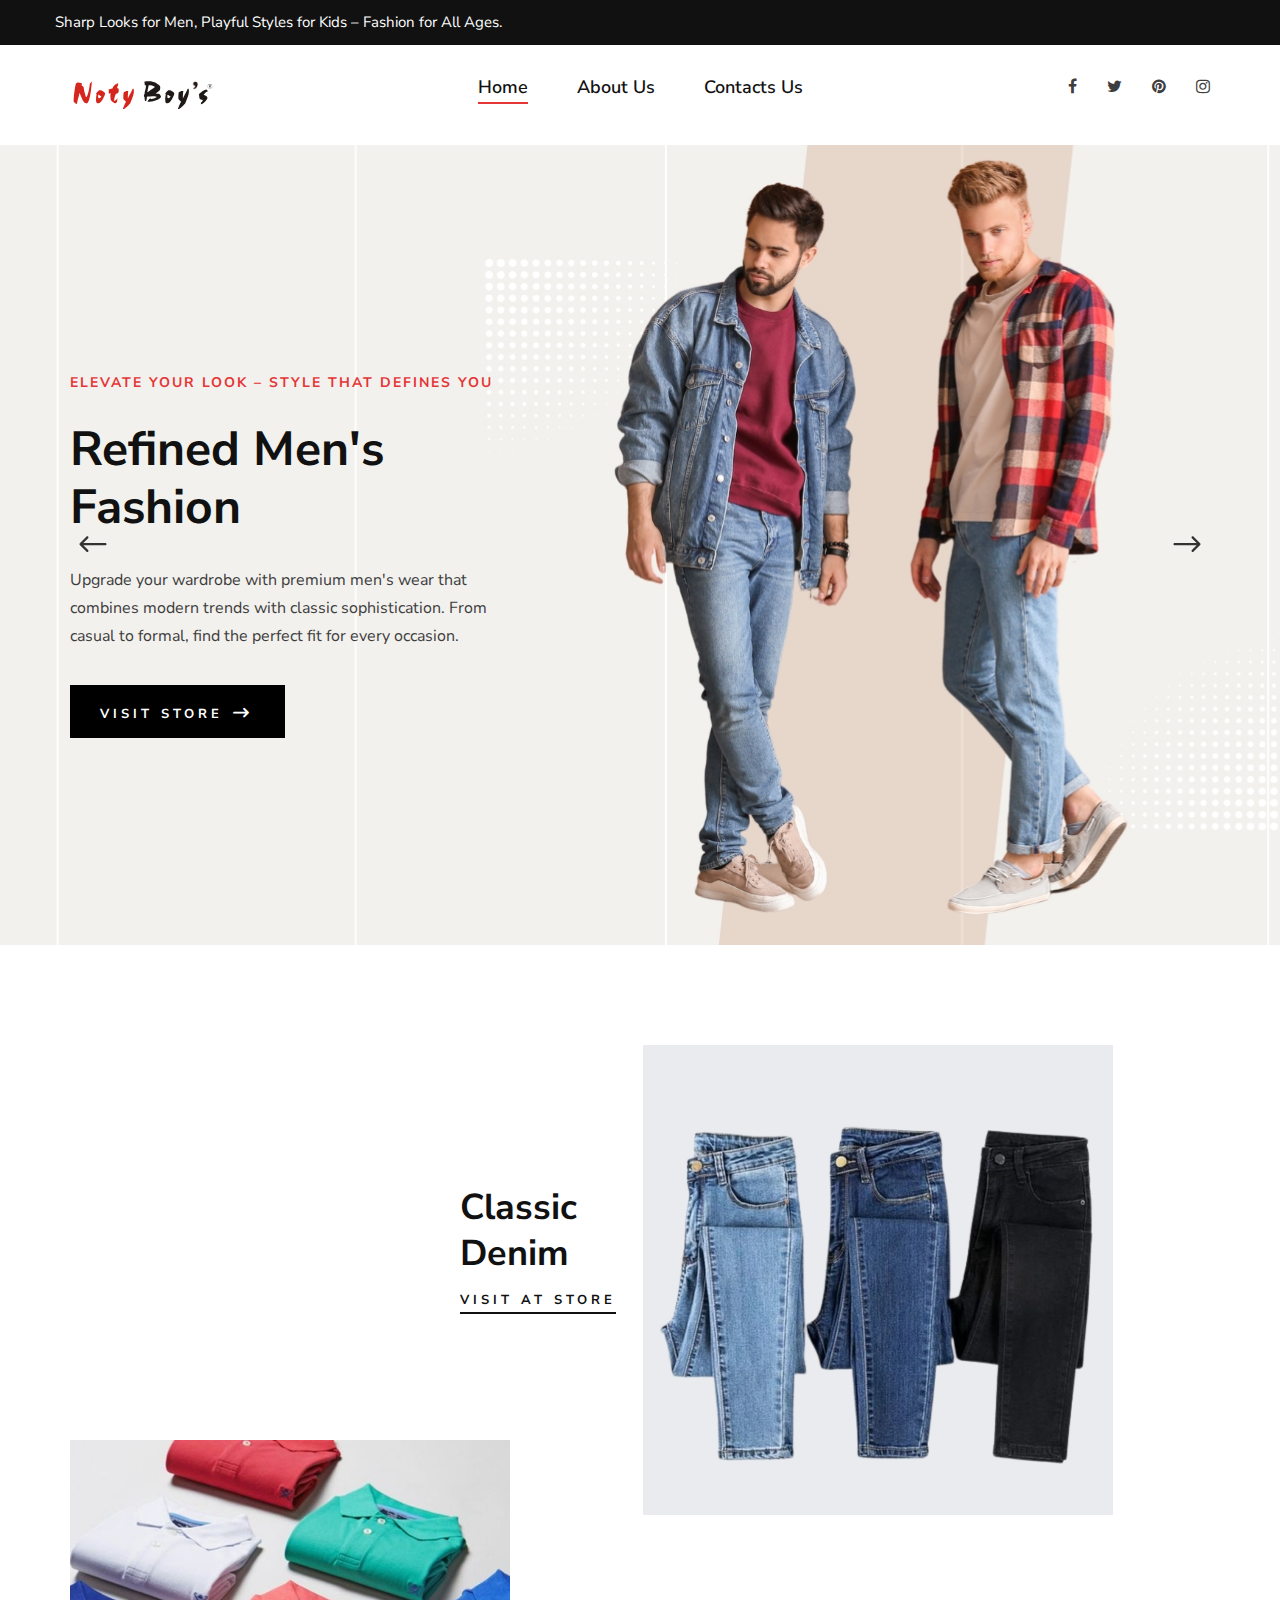
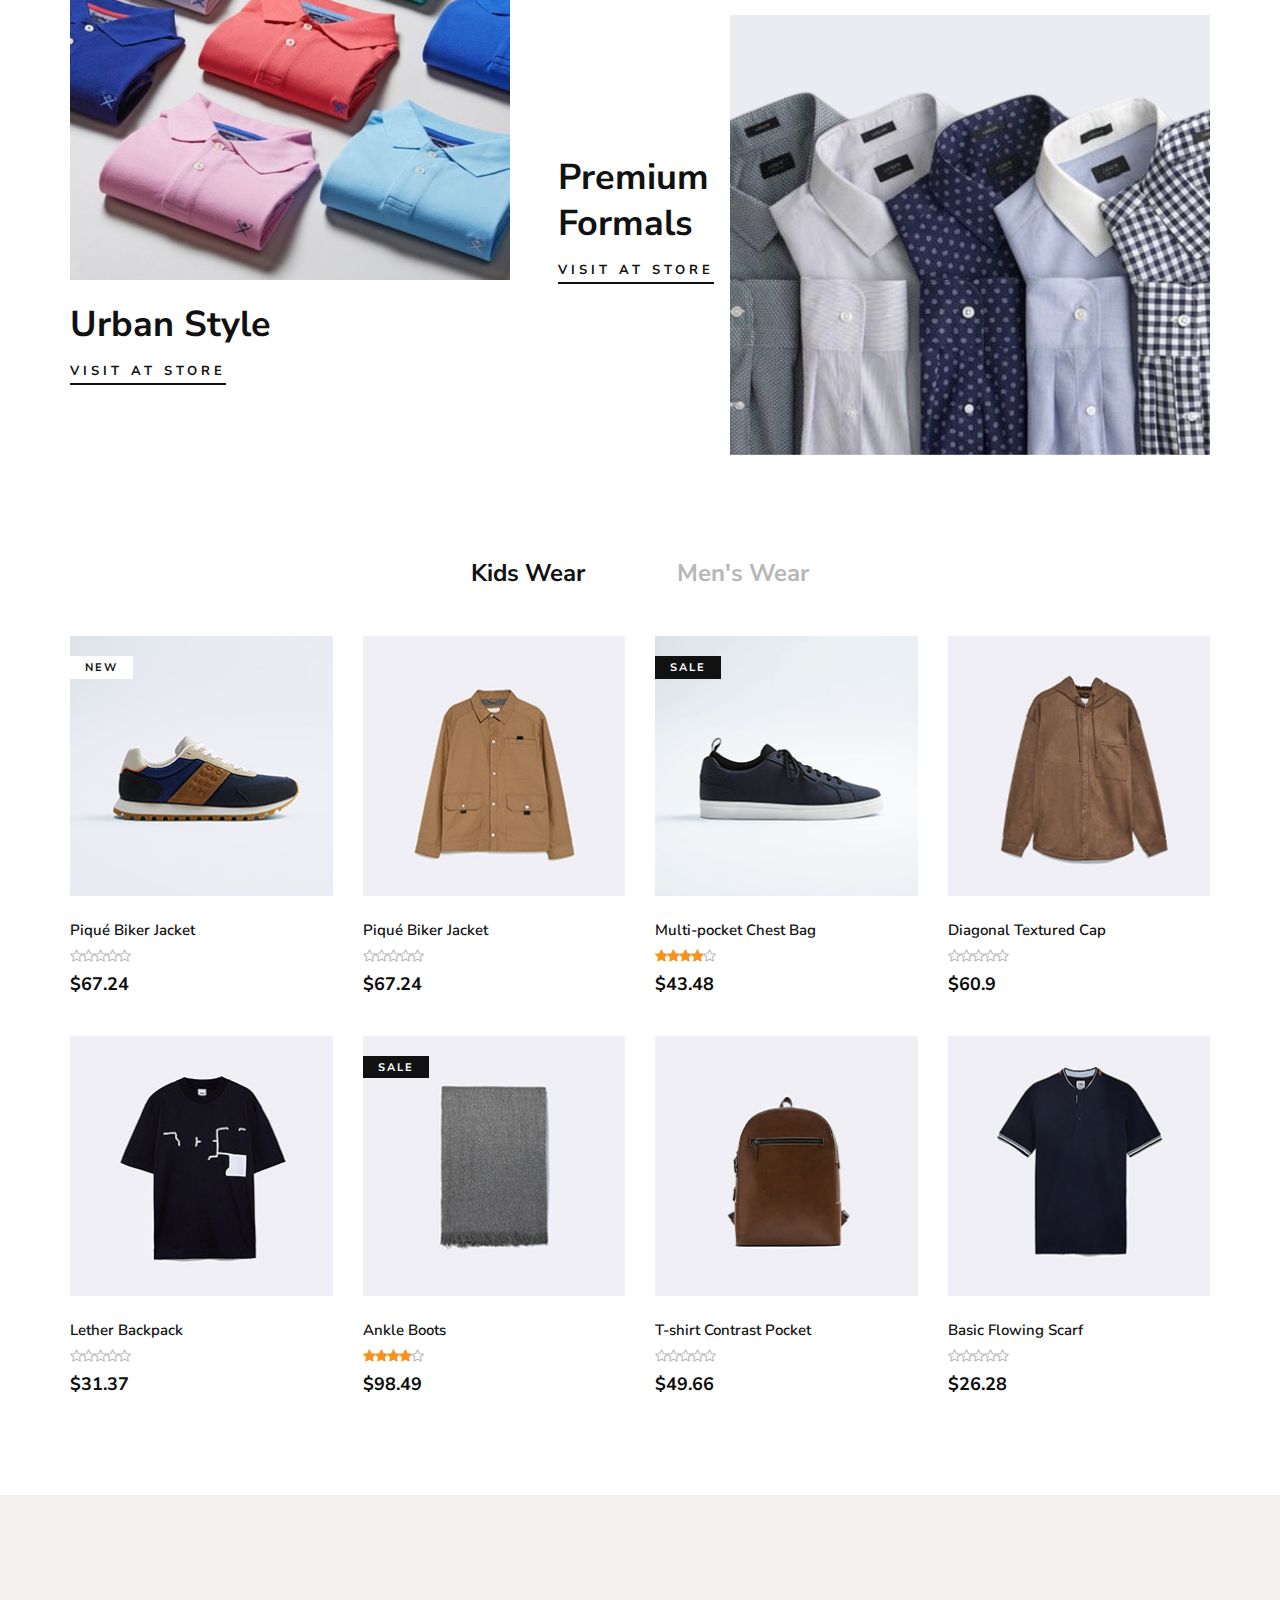
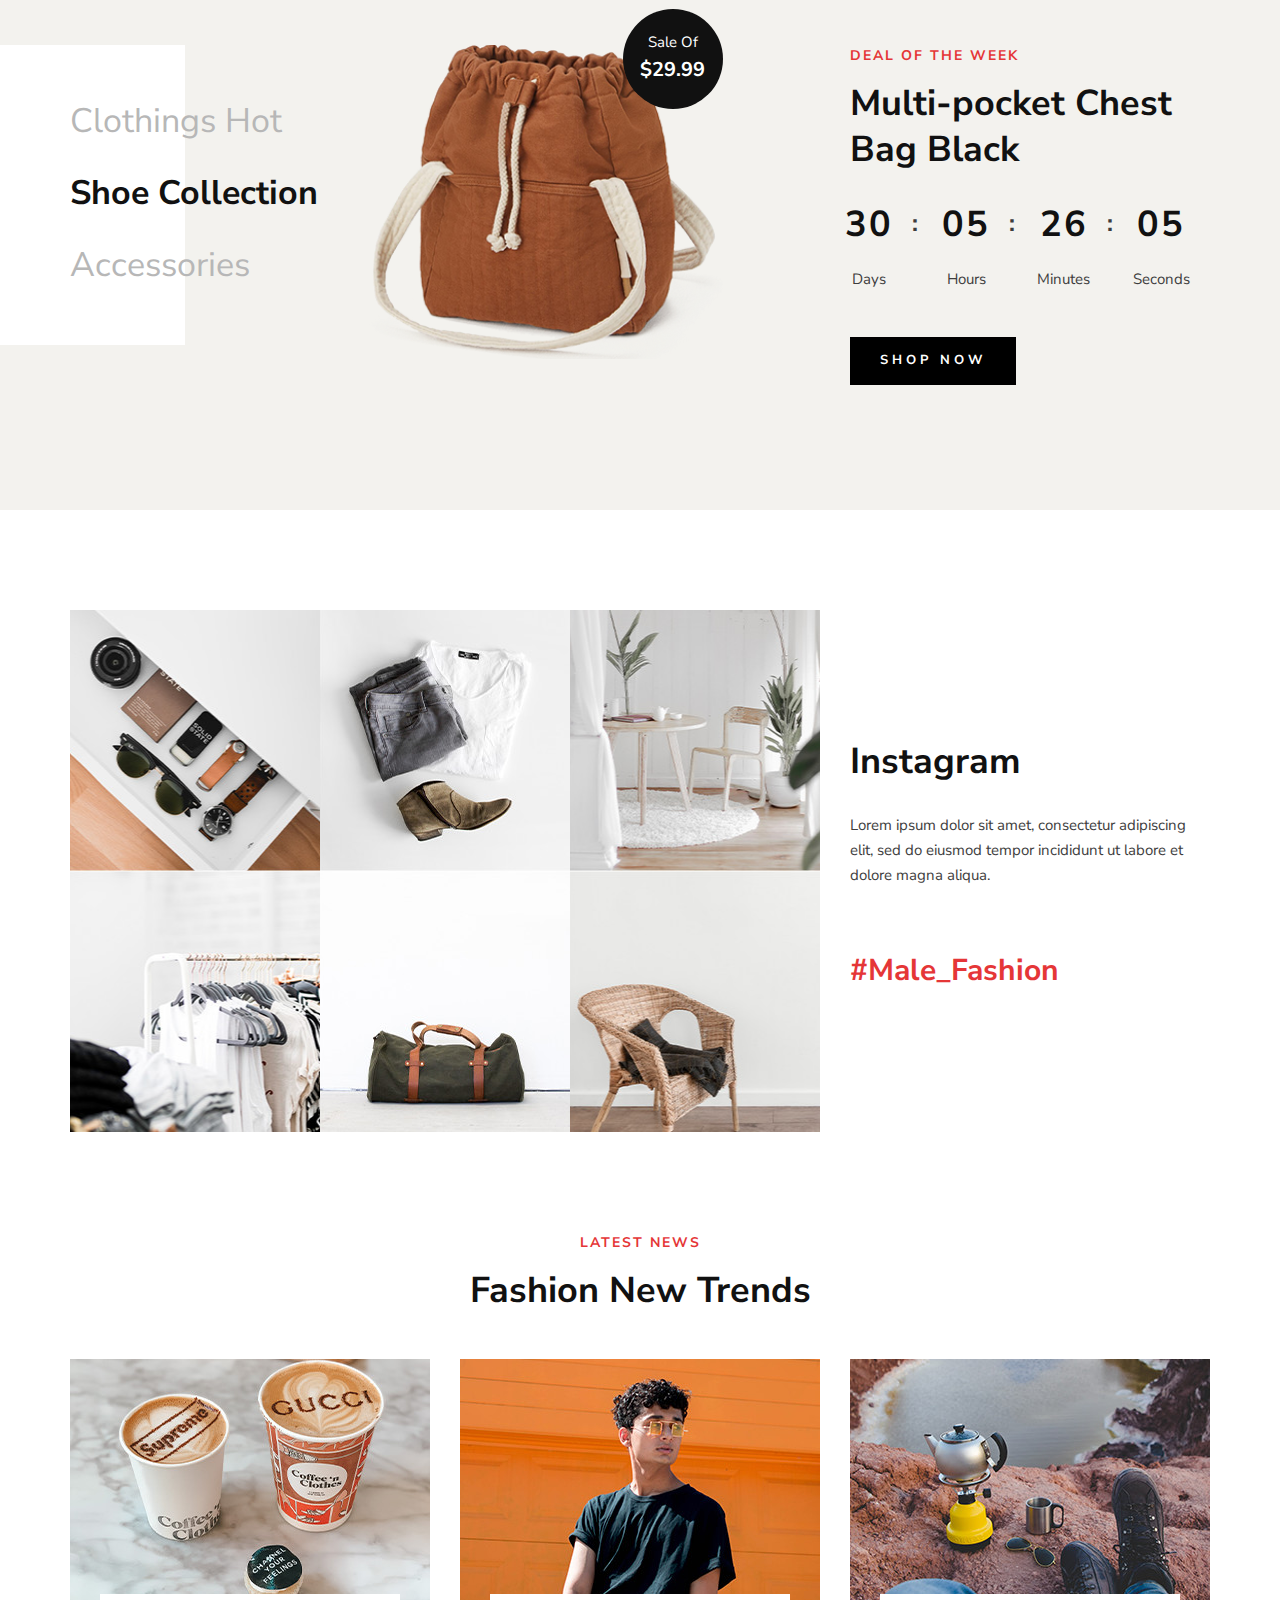
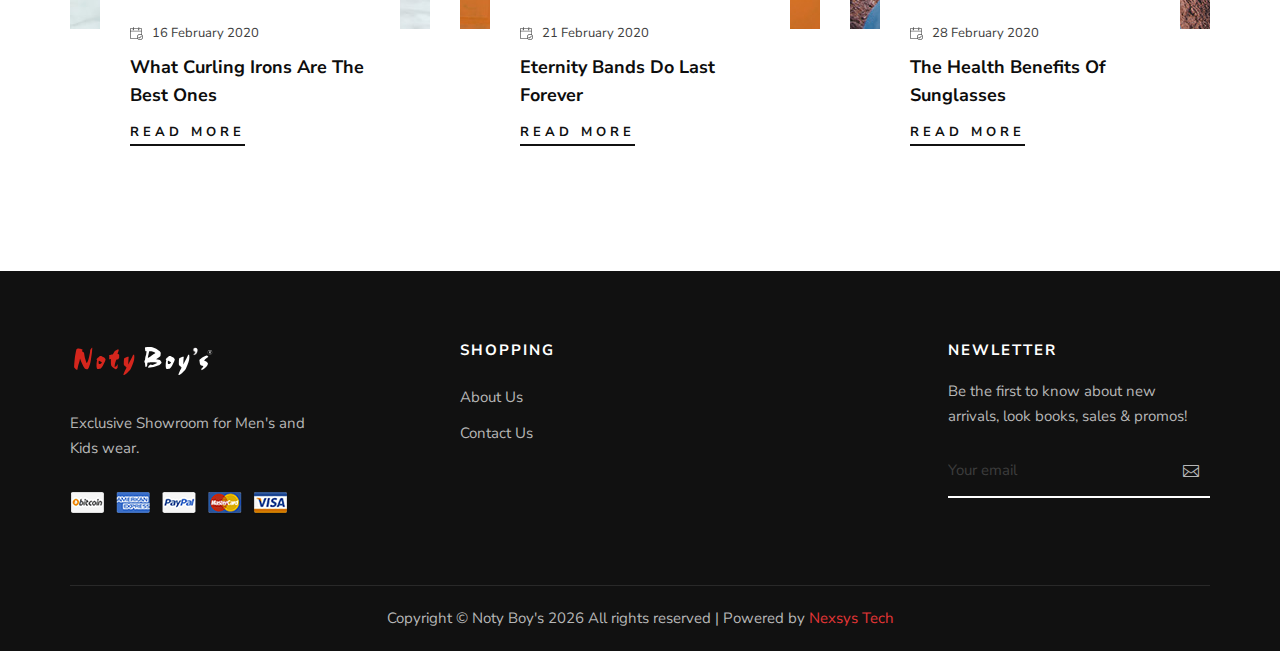
==== commit ea8ee162: "firebase hosting" ====
--- a/public/index.html
+++ b/public/index.html
@@ -146,8 +146,8 @@
                             <img src="img/banner/banner-1.jpg" alt="">
                         </div>
                         <div class="banner__item__text">
-                            <h2>Classic Denim</h2>
-                            <a href="#">Shop now</a>
+                            <h2>Classic<br>Denim</h2>
+                            <a href="#">Visit at store</a>
                         </div>
                     </div>
                 </div>
@@ -157,8 +157,8 @@
                             <img src="img/banner/banner-2.jpg" alt="">
                         </div>
                         <div class="banner__item__text">
-                            <h2>Accessories</h2>
-                            <a href="#">Shop now</a>
+                            <h2>Urban Style</h2>
+                            <a href="#">Visit at store</a>
                         </div>
                     </div>
                 </div>
@@ -168,8 +168,8 @@
                             <img src="img/banner/banner-3.jpg" alt="">
                         </div>
                         <div class="banner__item__text">
-                            <h2>Shoes Spring 2030</h2>
-                            <a href="#">Shop now</a>
+                            <h2>Premium<br>Formals</h2>
+                            <a href="#">Visit at store</a>
                         </div>
                     </div>
                 </div>
@@ -184,9 +184,8 @@
             <div class="row">
                 <div class="col-lg-12">
                     <ul class="filter__controls">
-                        <li class="active" data-filter="*">Best Sellers</li>
-                        <li data-filter=".new-arrivals">New Arrivals</li>
-                        <li data-filter=".hot-sales">Hot Sales</li>
+                        <li class="active" data-filter="*">Kids Wear</li>
+                        <li data-filter=".new-arrivals">Men's Wear</li>
                     </ul>
                 </div>
             </div>
@@ -602,7 +601,7 @@
                         <div class="footer__logo">
                             <a href="#"><img src="img/footer-logo.svg" alt=""></a>
                         </div>
-                        <p>The customer is at the heart of our unique business model, which includes design.</p>
+                        <p>Exclusive Showroom for Men's and Kids wear.</p>
                         <a href="#"><img src="img/payment.png" alt=""></a>
                     </div>
                 </div>
@@ -610,15 +609,13 @@
                     <div class="footer__widget">
                         <h6>Shopping</h6>
                         <ul>
-                            <li><a href="#">Clothing Store</a></li>
-                            <li><a href="#">Trending Shoes</a></li>
-                            <li><a href="#">Accessories</a></li>
-                            <li><a href="#">Sale</a></li>
+                            <li><a href="#">About Us</a></li>
+                            <li><a href="#">Contact Us</a></li>
                         </ul>
                     </div>
                 </div>
                 <div class="col-lg-2 col-md-3 col-sm-6">
-                    <div class="footer__widget">
+                    <!-- <div class="footer__widget">
                         <h6>Shopping</h6>
                         <ul>
                             <li><a href="#">Contact Us</a></li>
@@ -626,7 +623,7 @@
                             <li><a href="#">Delivary</a></li>
                             <li><a href="#">Return & Exchanges</a></li>
                         </ul>
-                    </div>
+                    </div> -->
                 </div>
                 <div class="col-lg-3 offset-lg-1 col-md-6 col-sm-6">
                     <div class="footer__widget">
@@ -644,15 +641,12 @@
             <div class="row">
                 <div class="col-lg-12 text-center">
                     <div class="footer__copyright__text">
-                        <!-- Link back to Colorlib can't be removed. Template is licensed under CC BY 3.0. -->
-                        <p>Copyright ©
+                        <p>Copyright © Noty Boy's
                             <script>
                                 document.write(new Date().getFullYear());
-                            </script>2020
-                            All rights reserved | This template is made with <i class="fa fa-heart-o"
-                            aria-hidden="true"></i> by <a href="https://colorlib.com" target="_blank">Colorlib</a>
+                            </script>
+                            All rights reserved | Powered by <a href="https://wbot.app/" target="_blank">Nexsys Tech</a>
                         </p>
-                        <!-- Link back to Colorlib can't be removed. Template is licensed under CC BY 3.0. -->
                     </div>
                 </div>
             </div>
